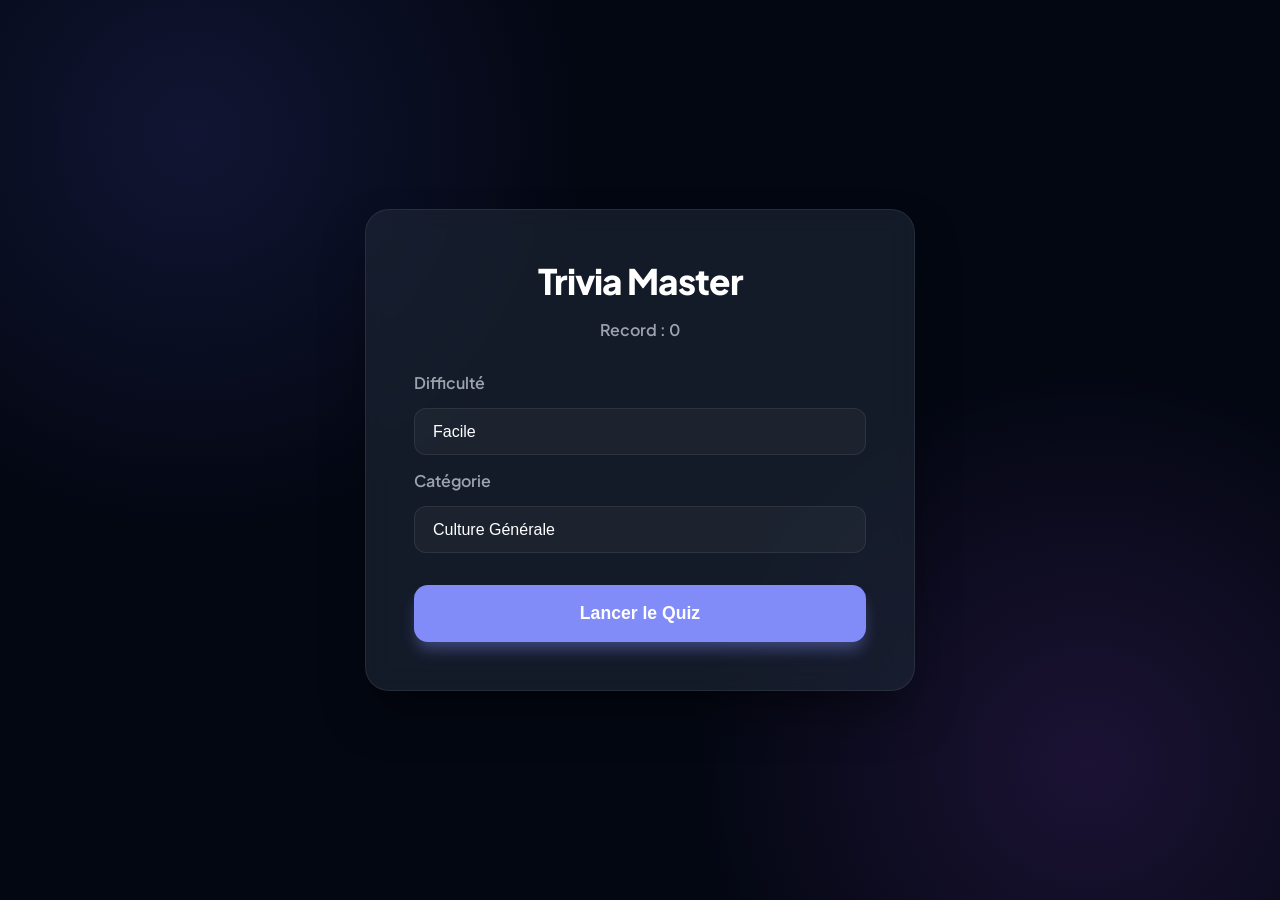
==== Web/projet/index.html @ 121424fe "Début Projet WEB" ====
<!DOCTYPE html>
<html lang="fr">
<head>
    <meta charset="UTF-8">
    <meta name="viewport" content="width=device-width, initial-scale=1.0">
    <title>Ultimate Trivia Quiz</title>
    <link rel="stylesheet" href="style.css">
</head>
<body>
    <div class="container">
        <div id="start-screen">
            <h1>Trivia Master</h1>
            <p id="best-score-display">Record : 0</p>
            
            <div class="setup-group">
                <label>Difficulté</label>
                <select id="difficulty">
                    <option value="easy">Facile</option>
                    <option value="medium">Moyen</option>
                    <option value="hard">Difficile</option>
                </select>

                <label>Catégorie</label>
                <select id="category">
                    <option value="9">Culture Générale</option>
                    <option value="18">Informatique</option>
                    <option value="23">Histoire</option>
                    <option value="22">Géographie</option>
                </select>
            </div>

            <button id="start-btn">Lancer le Quiz</button>
        </div>

        <div id="quiz-screen" class="hidden">
            <div class="progress-bar-container">
                <div id="progress-fill"></div>
            </div>
            <div class="header">
                <span id="progress-text">Question 1/10</span>
                <span id="timer">⏳ 15s</span>
            </div>
            <h2 id="question-text">Chargement...</h2>
            <div class="lifelines">
                <button id="joker-5050" class="joker-btn">🌓 50/50</button>
                <button id="joker-freeze" class="joker-btn">❄️ Freeze</button>
            </div>
            <div id="options-container" class="options"></div>
        </div>

        <div id="result-screen" class="hidden">
            <h2>Terminé !</h2>
            <div class="score-circle">
                <span id="final-score">0 / 0</span>
            </div>
            <p id="record-msg" class="hidden">🏆 Nouveau Record !</p>
            <button id="restart-btn">Rejouer</button>
        </div>
    </div>
    <script src="script.js"></script>
</body>
</html>
---- Web/projet/style.css ----
/* Intégration d'une police moderne */
@import url('https://fonts.googleapis.com/css2?family=Plus+Jakarta+Sans:wght@400;600;800&display=swap');

:root {
  --primary: #818cf8; /* Indigo */
  --primary-glow: rgba(129, 140, 248, 0.4);
  --success: #22c55e;
  --error: #ef4444;
  --bg: #030712; /* Très sombre */
  --card-bg: rgba(31, 41, 55, 0.6); /* Verre dépoli */
  --text: #f3f4f6;
  --border: rgba(255, 255, 255, 0.08);
}

* { box-sizing: border-box; }

body {
  background: var(--bg);
  /* Dégradés d'ambiance en arrière-plan */
  background-image: 
    radial-gradient(circle at 15% 15%, rgba(99, 102, 241, 0.15) 0%, transparent 30%),
    radial-gradient(circle at 85% 85%, rgba(168, 85, 247, 0.15) 0%, transparent 30%);
  color: var(--text);
  font-family: 'Plus Jakarta Sans', sans-serif;
  display: flex;
  justify-content: center;
  align-items: center;
  min-height: 100vh;
  margin: 0;
}

.container {
  width: 90%;
  max-width: 550px;
  background: var(--card-bg);
  backdrop-filter: blur(12px); /* Effet verre dépoli */
  border: 1px solid var(--border);
  padding: 3rem;
  border-radius: 24px;
  box-shadow: 0 25px 50px -12px rgba(0, 0, 0, 0.5);
  text-align: center;
}

/* ⚠️ LA RÈGLE D'OR : Gérer les écrans cachés */
.hidden { display: none !important; }

/* Typographie */
h1 { font-weight: 800; font-size: 2.2rem; letter-spacing: -1px; margin: 0 0 0.5rem 0; color: white; }
h2 { font-weight: 600; font-size: 1.4rem; margin-top: 0; }
#best-score-display { color: #9ca3af; margin-bottom: 2rem; font-weight: 600; }

/* Styles pour les sélecteurs de configuration */
.setup-group { display: flex; flex-direction: column; gap: 15px; margin: 2rem 0; text-align: left; }
.setup-group label { font-weight: 600; color: #9ca3af; }

select {
  padding: 14px 18px;
  border-radius: 12px;
  background: rgba(255, 255, 255, 0.04);
  color: white;
  border: 1px solid var(--border);
  font-size: 1rem;
  appearance: none; /* Enlève la flèche par défaut */
  background-image: url("data:image/svg+xml,%3Csvg xmlns='http://www.w3.org/2000/svg' fill='none' viewBox='0 0 24 24' stroke='%239ca3af'%3%3Cpath stroke-linecap='round' stroke-linejoin='round' stroke-width='2' d='M19 9l-7 7-7-7'/%3E%3C/svg%3E");
  background-repeat: no-repeat;
  background-position: right 15px center;
  background-size: 18px;
  transition: border-color 0.2s;
}
select:focus { border-color: var(--primary); outline: none; }

/* Styles pour les boutons principaux (Lancer/Rejouer) */
button#start-btn, button#restart-btn {
  width: 100%;
  background: var(--primary);
  color: white;
  padding: 18px;
  border-radius: 14px;
  border: none;
  font-size: 1.1rem;
  font-weight: 700;
  cursor: pointer;
  transition: all 0.3s;
  box-shadow: 0 10px 15px -3px var(--primary-glow);
}
button#start-btn:hover, button#restart-btn:hover { transform: translateY(-2px); box-shadow: 0 15px 20px -3px var(--primary-glow); }

/* Barre de progression Néon */
.progress-bar-container { width: 100%; height: 5px; background: rgba(255, 255, 255, 0.1); border-radius: 10px; margin-bottom: 2rem; overflow: hidden; }
#progress-fill { height: 100%; width: 0%; background: linear-gradient(90deg, var(--primary), #a855f7); box-shadow: 0 0 15px var(--primary); transition: width 0.6s ease; }

/* Styles pour les options de réponse */
.options { display: grid; gap: 12px; margin-top: 2rem; }
.options button {
  background: rgba(255, 255, 255, 0.03);
  color: #d1d5db;
  border: 1px solid var(--border);
  padding: 18px 24px;
  border-radius: 16px;
  cursor: pointer;
  font-size: 1rem;
  font-weight: 600;
  transition: all 0.2s cubic-bezier(0.4, 0, 0.2, 1);
  text-align: left;
}
.options button:not(:disabled):hover {
  background: rgba(255, 255, 255, 0.08);
  border-color: var(--primary);
  transform: translateX(5px);
  box-shadow: 0 0 20px var(--primary-glow);
  color: white;
}

/* Feedback de réponse correcte/fausse */
.correct { background: var(--success) !important; border-color: #34d399 !important; color: white !important; }
.wrong { background: var(--error) !important; border-color: #f87171 !important; color: white !important; }

/* Style pour le score final */
.score-circle {
  width: 110px; height: 110px;
  border: 4px solid var(--primary);
  border-radius: 50%;
  display: flex; align-items: center; justify-content: center;
  margin: 1.5rem auto;
  font-size: 2rem; font-weight: 800;
  background: rgba(129, 140, 248, 0.1);
}
#record-msg { color: #fbbf24; font-weight: 700; margin-bottom: 2rem; animation: pulse 1.5s infinite; }

@keyframes pulse { 0% { opacity: 1; } 50% { opacity: 0.5; } 100% { opacity: 1; } }


.lifelines {
    display: flex;
    gap: 15px;
    justify-content: center;
    margin-bottom: 20px;
}

.joker-btn {
    background: rgba(255, 255, 255, 0.05) !important;
    border: 1px solid var(--border) !important;
    padding: 10px 20px !important;
    width: auto !important;
    font-size: 0.9rem !important;
    border-radius: 12px !important;
}

.joker-btn:hover:not(:disabled) {
    background: var(--accent) !important;
    color: white !important;
}

.joker-btn:disabled {
    opacity: 0.2;
    cursor: not-allowed;
    filter: grayscale(1);
}

/* Animation pour le timer critique */
@keyframes shake {
    0% { transform: translate(0); }
    25% { transform: translate(2px, -2px); }
    50% { transform: translate(-2px, 2px); }
    100% { transform: translate(0); }
}

.timer-critical {
    color: var(--error) !important;
    animation: shake 0.1s infinite;
    text-shadow: 0 0 10px var(--error);
}
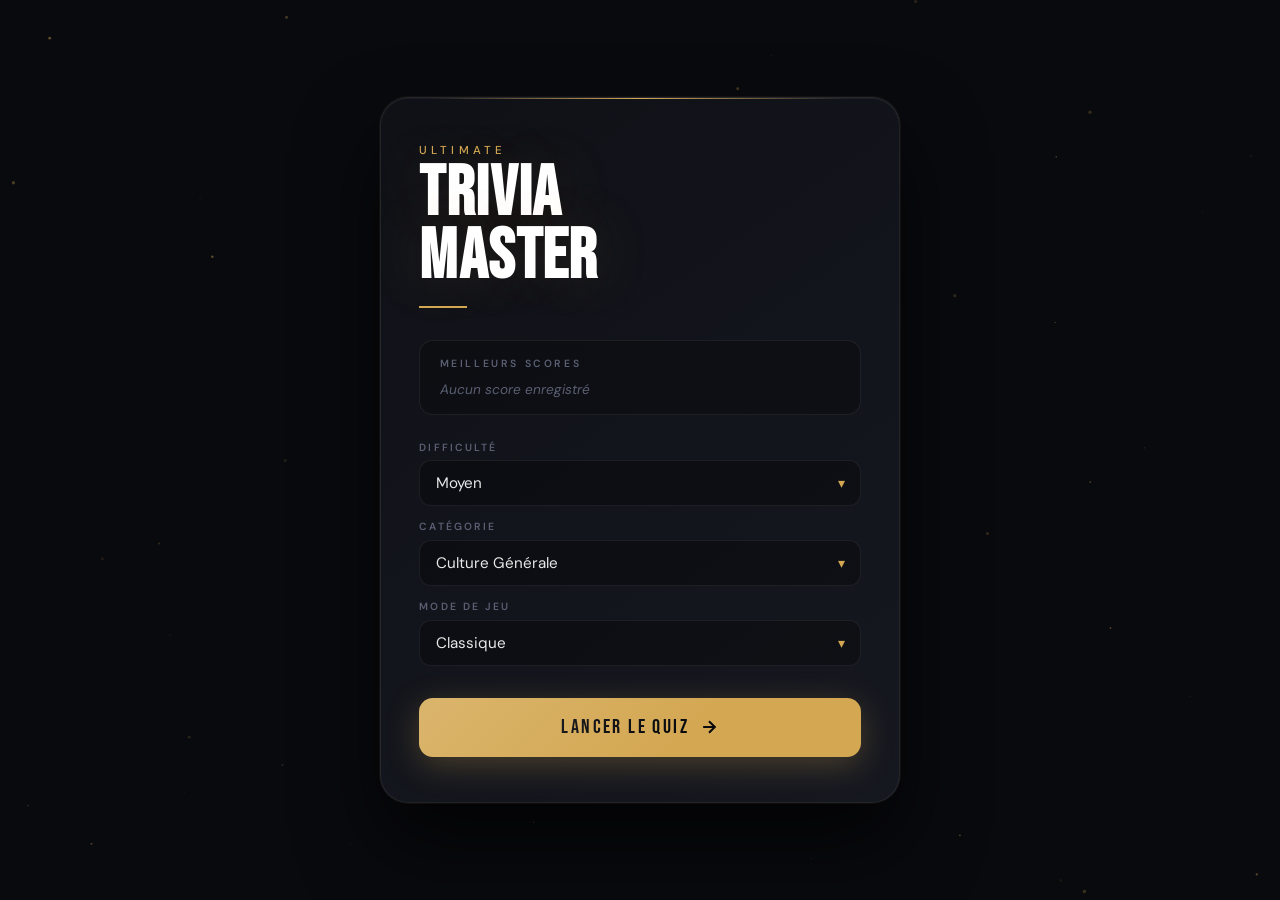
==== commit 813bafc6: "Amélioration projet" ====
--- a/Web/projet/index.html
+++ b/Web/projet/index.html
@@ -3,60 +3,176 @@
 <head>
     <meta charset="UTF-8">
     <meta name="viewport" content="width=device-width, initial-scale=1.0">
-    <title>Ultimate Trivia Quiz</title>
+    <title>TRIVIA MASTER</title>
+    <link rel="preconnect" href="https://fonts.googleapis.com">
+    <link href="https://fonts.googleapis.com/css2?family=Bebas+Neue&family=DM+Sans:wght@300;400;500;600&display=swap" rel="stylesheet">
     <link rel="stylesheet" href="style.css">
 </head>
 <body>
-    <div class="container">
-        <div id="start-screen">
-            <h1>Trivia Master</h1>
-            <p id="best-score-display">Record : 0</p>
-            
-            <div class="setup-group">
-                <label>Difficulté</label>
-                <select id="difficulty">
-                    <option value="easy">Facile</option>
-                    <option value="medium">Moyen</option>
-                    <option value="hard">Difficile</option>
-                </select>
 
-                <label>Catégorie</label>
-                <select id="category">
-                    <option value="9">Culture Générale</option>
-                    <option value="18">Informatique</option>
-                    <option value="23">Histoire</option>
-                    <option value="22">Géographie</option>
-                </select>
-            </div>
+<canvas id="bg-canvas"></canvas>
 
-            <button id="start-btn">Lancer le Quiz</button>
+<!-- START SCREEN -->
+<div id="start-screen" class="screen active">
+    <div class="start-inner">
+        <div class="logo-block">
+            <span class="logo-eyebrow">ULTIMATE</span>
+            <h1 class="logo-title">TRIVIA<br>MASTER</h1>
+            <div class="logo-line"></div>
         </div>
 
-        <div id="quiz-screen" class="hidden">
-            <div class="progress-bar-container">
-                <div id="progress-fill"></div>
+        <div class="best-scores-block">
+            <p class="block-label">MEILLEURS SCORES</p>
+            <div id="leaderboard-list">
+                <span class="no-scores">Aucun score enregistré</span>
             </div>
-            <div class="header">
-                <span id="progress-text">Question 1/10</span>
-                <span id="timer">⏳ 15s</span>
-            </div>
-            <h2 id="question-text">Chargement...</h2>
-            <div class="lifelines">
-                <button id="joker-5050" class="joker-btn">🌓 50/50</button>
-                <button id="joker-freeze" class="joker-btn">❄️ Freeze</button>
-            </div>
-            <div id="options-container" class="options"></div>
         </div>
 
-        <div id="result-screen" class="hidden">
-            <h2>Terminé !</h2>
-            <div class="score-circle">
-                <span id="final-score">0 / 0</span>
+        <div class="setup-grid">
+            <div class="setup-field">
+                <label>DIFFICULTÉ</label>
+                <div class="select-wrap">
+                    <select id="difficulty">
+                        <option value="easy">Facile</option>
+                        <option value="medium" selected>Moyen</option>
+                        <option value="hard">Difficile</option>
+                    </select>
+                </div>
             </div>
-            <p id="record-msg" class="hidden">🏆 Nouveau Record !</p>
-            <button id="restart-btn">Rejouer</button>
+            <div class="setup-field">
+                <label>CATÉGORIE</label>
+                <div class="select-wrap">
+                    <select id="category">
+                        <option value="9">Culture Générale</option>
+                        <option value="18">Informatique</option>
+                        <option value="23">Histoire</option>
+                        <option value="22">Géographie</option>
+                        <option value="21">Sport</option>
+                        <option value="11">Cinéma</option>
+                        <option value="12">Musique</option>
+                        <option value="17">Sciences</option>
+                    </select>
+                </div>
+            </div>
+            <div class="setup-field">
+                <label>MODE DE JEU</label>
+                <div class="select-wrap">
+                    <select id="game-mode">
+                        <option value="classic">Classique</option>
+                        <option value="survival">Survie (3 vies)</option>
+                    </select>
+                </div>
+            </div>
         </div>
+
+        <button id="start-btn" class="cta-btn">
+            <span>LANCER LE QUIZ</span>
+            <svg width="20" height="20" viewBox="0 0 24 24" fill="none" stroke="currentColor" stroke-width="2.5"><path d="M5 12h14M12 5l7 7-7 7"/></svg>
+        </button>
     </div>
-    <script src="script.js"></script>
+</div>
+
+<!-- QUIZ SCREEN -->
+<div id="quiz-screen" class="screen">
+    <div class="quiz-inner">
+
+        <div class="quiz-topbar">
+            <div class="progress-info">
+                <span id="progress-text">1 / 10</span>
+                <div class="progress-track">
+                    <div id="progress-fill"></div>
+                </div>
+            </div>
+            <div class="streak-display" id="streak-display">
+                <span id="streak-icon">🔥</span>
+                <span id="streak-count">0</span>
+            </div>
+            <div class="score-display">
+                <span class="score-label">SCORE</span>
+                <span id="live-score">0</span>
+            </div>
+        </div>
+
+        <div class="lives-bar" id="lives-bar"></div>
+
+        <div class="timer-block">
+            <svg class="timer-ring" viewBox="0 0 60 60">
+                <circle class="ring-bg" cx="30" cy="30" r="26"/>
+                <circle class="ring-fg" id="timer-ring-fg" cx="30" cy="30" r="26"/>
+            </svg>
+            <span id="timer-num">15</span>
+        </div>
+
+        <div class="multiplier-badge" id="multiplier-badge">×1</div>
+
+        <div class="question-card" id="question-card">
+            <p class="question-category" id="question-category">Chargement...</p>
+            <h2 id="question-text">Chargement de la question...</h2>
+        </div>
+
+        <div class="lifelines">
+            <button id="joker-5050" class="lifeline-btn" title="50/50">
+                <span class="ll-icon">½</span>
+                <span class="ll-label">50/50</span>
+            </button>
+            <button id="joker-freeze" class="lifeline-btn" title="Geler le timer">
+                <span class="ll-icon">❄</span>
+                <span class="ll-label">Freeze</span>
+            </button>
+        </div>
+
+        <div id="options-container" class="options-grid"></div>
+    </div>
+</div>
+
+<!-- RESULT SCREEN -->
+<div id="result-screen" class="screen">
+    <div class="result-inner">
+        <div class="result-header">
+            <p id="result-title-label">RÉSULTAT</p>
+            <h2 id="result-emoji">🏆</h2>
+        </div>
+
+        <div class="score-ring-wrap">
+            <svg viewBox="0 0 120 120" class="score-donut">
+                <circle class="donut-bg" cx="60" cy="60" r="50"/>
+                <circle class="donut-fg" id="donut-fg" cx="60" cy="60" r="50"/>
+            </svg>
+            <div class="score-ring-text">
+                <span id="final-score-num">0</span>
+                <span class="score-ring-denom" id="final-score-denom">/ 10</span>
+            </div>
+        </div>
+
+        <div class="result-stats">
+            <div class="stat-pill">
+                <span class="stat-label">MEILLEUR STREAK</span>
+                <span class="stat-val" id="stat-streak">0</span>
+            </div>
+            <div class="stat-pill">
+                <span class="stat-label">SCORE FINAL</span>
+                <span class="stat-val" id="stat-points">0 pts</span>
+            </div>
+            <div class="stat-pill">
+                <span class="stat-label">TEMPS MOY.</span>
+                <span class="stat-val" id="stat-time">0s</span>
+            </div>
+        </div>
+
+        <p id="record-msg" class="record-msg hidden">🏆 Nouveau Record !</p>
+
+        <div class="result-name-block">
+            <input type="text" id="player-name" placeholder="Ton pseudo" maxlength="12">
+            <button id="save-score-btn" class="cta-btn secondary">SAUVEGARDER</button>
+        </div>
+
+        <button id="restart-btn" class="cta-btn">REJOUER</button>
+    </div>
+</div>
+
+<!-- PARTICLES CANVAS -->
+<canvas id="particle-canvas"></canvas>
+
+<script src="script.js"></script>
 </body>
-</html>
+</html>
--- a/Web/projet/style.css
+++ b/Web/projet/style.css
@@ -1,172 +1,781 @@
-/* Intégration d'une police moderne */
-@import url('https://fonts.googleapis.com/css2?family=Plus+Jakarta+Sans:wght@400;600;800&display=swap');
-
+@import url('https://fonts.googleapis.com/css2?family=Bebas+Neue&family=DM+Sans:ital,wght@0,300;0,400;0,500;0,600;1,300&display=swap');
+
+/* ── TOKENS ─────────────────────────────────────────────────── */
 :root {
-  --primary: #818cf8; /* Indigo */
-  --primary-glow: rgba(129, 140, 248, 0.4);
-  --success: #22c55e;
-  --error: #ef4444;
-  --bg: #030712; /* Très sombre */
-  --card-bg: rgba(31, 41, 55, 0.6); /* Verre dépoli */
-  --text: #f3f4f6;
-  --border: rgba(255, 255, 255, 0.08);
-}
-
-* { box-sizing: border-box; }
+  --gold:      #d4a853;
+  --gold-dim:  #8a6930;
+  --gold-glow: rgba(212, 168, 83, 0.28);
+  --bg:        #090a0e;
+  --surface:   #0f1117;
+  --surface2:  #161820;
+  --border:    rgba(255,255,255,0.07);
+  --border-hi: rgba(212,168,83,0.35);
+  --text:      #e8e8e8;
+  --muted:     #5a5f72;
+  --success:   #3dd68c;
+  --error:     #f1504a;
+  --radius:    18px;
+  --transition: 0.28s cubic-bezier(0.4,0,0.2,1);
+}
+
+/* ── RESET ───────────────────────────────────────────────────── */
+*, *::before, *::after { box-sizing: border-box; margin: 0; padding: 0; }
+html, body { height: 100%; }
 
 body {
   background: var(--bg);
-  /* Dégradés d'ambiance en arrière-plan */
-  background-image: 
-    radial-gradient(circle at 15% 15%, rgba(99, 102, 241, 0.15) 0%, transparent 30%),
-    radial-gradient(circle at 85% 85%, rgba(168, 85, 247, 0.15) 0%, transparent 30%);
   color: var(--text);
-  font-family: 'Plus Jakarta Sans', sans-serif;
-  display: flex;
+  font-family: 'DM Sans', sans-serif;
+  display: flex;
+  align-items: center;
   justify-content: center;
-  align-items: center;
   min-height: 100vh;
-  margin: 0;
-}
-
-.container {
-  width: 90%;
-  max-width: 550px;
-  background: var(--card-bg);
-  backdrop-filter: blur(12px); /* Effet verre dépoli */
-  border: 1px solid var(--border);
-  padding: 3rem;
-  border-radius: 24px;
-  box-shadow: 0 25px 50px -12px rgba(0, 0, 0, 0.5);
+  overflow: hidden;
+}
+
+/* ── BACKGROUND CANVAS ───────────────────────────────────────── */
+#bg-canvas {
+  position: fixed;
+  inset: 0;
+  width: 100%;
+  height: 100%;
+  z-index: 0;
+  pointer-events: none;
+}
+
+/* ── PARTICLE CANVAS ─────────────────────────────────────────── */
+#particle-canvas {
+  position: fixed;
+  inset: 0;
+  width: 100%;
+  height: 100%;
+  z-index: 100;
+  pointer-events: none;
+}
+
+/* ── SCREENS ─────────────────────────────────────────────────── */
+.screen {
+  position: fixed;
+  inset: 0;
+  display: flex;
+  align-items: center;
+  justify-content: center;
+  z-index: 10;
+  opacity: 0;
+  transform: translateY(24px) scale(0.98);
+  pointer-events: none;
+  transition: opacity 0.45s cubic-bezier(0.4,0,0.2,1),
+              transform 0.45s cubic-bezier(0.4,0,0.2,1);
+}
+
+.screen.active {
+  opacity: 1;
+  transform: translateY(0) scale(1);
+  pointer-events: all;
+}
+
+.screen.exit {
+  opacity: 0;
+  transform: translateY(-24px) scale(0.98);
+}
+
+/* ── CARD SHELL ──────────────────────────────────────────────── */
+.start-inner,
+.quiz-inner,
+.result-inner {
+  width: min(520px, 96vw);
+  background: linear-gradient(145deg, var(--surface), var(--surface2));
+  border: 1px solid var(--border);
+  border-radius: 28px;
+  padding: 2.8rem 2.4rem;
+  box-shadow:
+    0 0 0 1px rgba(212,168,83,0.06),
+    0 40px 80px rgba(0,0,0,0.7),
+    inset 0 1px 0 rgba(255,255,255,0.05);
+  position: relative;
+  overflow: hidden;
+}
+
+/* golden top edge */
+.start-inner::before,
+.quiz-inner::before,
+.result-inner::before {
+  content: '';
+  position: absolute;
+  top: 0; left: 10%; right: 10%;
+  height: 1px;
+  background: linear-gradient(90deg, transparent, var(--gold), transparent);
+}
+
+/* ── START: LOGO ─────────────────────────────────────────────── */
+.logo-block {
+  margin-bottom: 2rem;
+}
+
+.logo-eyebrow {
+  font-family: 'DM Sans', sans-serif;
+  font-weight: 500;
+  font-size: 0.72rem;
+  letter-spacing: 0.35em;
+  color: var(--gold);
+  display: block;
+  margin-bottom: 0.3rem;
+}
+
+.logo-title {
+  font-family: 'Bebas Neue', sans-serif;
+  font-size: clamp(3.2rem, 10vw, 4.4rem);
+  line-height: 0.9;
+  letter-spacing: 0.02em;
+  color: #fff;
+  text-shadow: 0 0 60px rgba(212,168,83,0.15);
+}
+
+.logo-line {
+  width: 48px;
+  height: 2px;
+  background: var(--gold);
+  margin-top: 1rem;
+}
+
+/* ── START: LEADERBOARD ──────────────────────────────────────── */
+.best-scores-block {
+  background: rgba(0,0,0,0.25);
+  border: 1px solid var(--border);
+  border-radius: 14px;
+  padding: 1rem 1.2rem;
+  margin-bottom: 1.6rem;
+}
+
+.block-label {
+  font-size: 0.65rem;
+  letter-spacing: 0.25em;
+  color: var(--muted);
+  margin-bottom: 0.7rem;
+  font-weight: 600;
+}
+
+#leaderboard-list {
+  display: flex;
+  flex-direction: column;
+  gap: 0.3rem;
+}
+
+.no-scores {
+  font-size: 0.85rem;
+  color: var(--muted);
+  font-style: italic;
+}
+
+.lb-row {
+  display: flex;
+  align-items: center;
+  gap: 0.6rem;
+  font-size: 0.88rem;
+}
+
+.lb-rank {
+  font-family: 'Bebas Neue', sans-serif;
+  font-size: 1rem;
+  color: var(--gold);
+  width: 1.4rem;
   text-align: center;
 }
 
-/* ⚠️ LA RÈGLE D'OR : Gérer les écrans cachés */
+.lb-name { flex: 1; font-weight: 500; }
+.lb-pts  { font-weight: 600; color: var(--gold); font-size: 0.92rem; }
+.lb-tag  { color: var(--muted); font-size: 0.78rem; }
+
+/* ── START: SETUP ────────────────────────────────────────────── */
+.setup-grid {
+  display: flex;
+  flex-direction: column;
+  gap: 0.9rem;
+  margin-bottom: 2rem;
+}
+
+.setup-field label {
+  display: block;
+  font-size: 0.65rem;
+  letter-spacing: 0.2em;
+  color: var(--muted);
+  font-weight: 600;
+  margin-bottom: 0.4rem;
+}
+
+.select-wrap {
+  position: relative;
+}
+
+.select-wrap::after {
+  content: '▾';
+  position: absolute;
+  right: 1rem;
+  top: 50%;
+  transform: translateY(-50%);
+  color: var(--gold);
+  pointer-events: none;
+  font-size: 0.9rem;
+}
+
+select {
+  width: 100%;
+  appearance: none;
+  background: rgba(0,0,0,0.3);
+  border: 1px solid var(--border);
+  border-radius: 12px;
+  color: var(--text);
+  font-family: 'DM Sans', sans-serif;
+  font-size: 0.95rem;
+  padding: 0.75rem 1rem;
+  cursor: pointer;
+  transition: border-color var(--transition);
+}
+
+select:focus {
+  outline: none;
+  border-color: var(--gold-dim);
+}
+
+select option { background: #161820; }
+
+/* ── CTA BUTTON ──────────────────────────────────────────────── */
+.cta-btn {
+  width: 100%;
+  display: flex;
+  align-items: center;
+  justify-content: center;
+  gap: 0.6rem;
+  background: var(--gold);
+  color: #090a0e;
+  border: none;
+  border-radius: 14px;
+  font-family: 'Bebas Neue', sans-serif;
+  font-size: 1.25rem;
+  letter-spacing: 0.12em;
+  padding: 1.1rem;
+  cursor: pointer;
+  position: relative;
+  overflow: hidden;
+  transition: transform var(--transition), box-shadow var(--transition);
+  box-shadow: 0 8px 32px var(--gold-glow);
+}
+
+.cta-btn::before {
+  content: '';
+  position: absolute;
+  inset: 0;
+  background: linear-gradient(135deg, rgba(255,255,255,0.15) 0%, transparent 60%);
+}
+
+.cta-btn:hover {
+  transform: translateY(-2px);
+  box-shadow: 0 14px 40px var(--gold-glow);
+}
+
+.cta-btn:active { transform: translateY(0); }
+
+.cta-btn.secondary {
+  background: transparent;
+  border: 1px solid var(--border-hi);
+  color: var(--gold);
+  box-shadow: none;
+  font-size: 1rem;
+  padding: 0.9rem;
+  width: auto;
+  flex: 1;
+}
+
+.cta-btn.secondary:hover {
+  background: rgba(212,168,83,0.08);
+  box-shadow: none;
+}
+
+/* ── QUIZ: TOPBAR ────────────────────────────────────────────── */
+.quiz-inner { padding-top: 2rem; }
+
+.quiz-topbar {
+  display: flex;
+  align-items: center;
+  gap: 1rem;
+  margin-bottom: 1rem;
+}
+
+.progress-info {
+  flex: 1;
+}
+
+#progress-text {
+  font-size: 0.7rem;
+  letter-spacing: 0.15em;
+  color: var(--muted);
+  font-weight: 600;
+  display: block;
+  margin-bottom: 0.4rem;
+}
+
+.progress-track {
+  height: 3px;
+  background: rgba(255,255,255,0.06);
+  border-radius: 99px;
+  overflow: hidden;
+}
+
+#progress-fill {
+  height: 100%;
+  width: 0%;
+  background: linear-gradient(90deg, var(--gold-dim), var(--gold));
+  border-radius: 99px;
+  box-shadow: 0 0 10px var(--gold-glow);
+  transition: width 0.5s cubic-bezier(0.4,0,0.2,1);
+}
+
+/* ── STREAK ──────────────────────────────────────────────────── */
+.streak-display {
+  display: flex;
+  align-items: center;
+  gap: 0.3rem;
+  background: rgba(0,0,0,0.3);
+  border: 1px solid var(--border);
+  border-radius: 99px;
+  padding: 0.35rem 0.75rem;
+  font-size: 0.85rem;
+  font-weight: 600;
+  transition: border-color 0.3s, box-shadow 0.3s;
+}
+
+.streak-display.active {
+  border-color: rgba(251,146,60,0.4);
+  box-shadow: 0 0 14px rgba(251,146,60,0.2);
+}
+
+#streak-icon { font-size: 1rem; }
+
+/* ── SCORE LIVE ──────────────────────────────────────────────── */
+.score-display {
+  display: flex;
+  flex-direction: column;
+  align-items: flex-end;
+}
+
+.score-label {
+  font-size: 0.6rem;
+  letter-spacing: 0.2em;
+  color: var(--muted);
+  font-weight: 600;
+}
+
+#live-score {
+  font-family: 'Bebas Neue', sans-serif;
+  font-size: 1.6rem;
+  color: var(--gold);
+  line-height: 1;
+  transition: transform 0.2s cubic-bezier(0.4,0,0.2,1);
+}
+
+#live-score.pop {
+  transform: scale(1.35);
+}
+
+/* ── LIVES ───────────────────────────────────────────────────── */
+.lives-bar {
+  display: flex;
+  gap: 0.4rem;
+  margin-bottom: 0.8rem;
+  min-height: 14px;
+  justify-content: center;
+}
+
+.life-pip {
+  width: 10px; height: 10px;
+  border-radius: 50%;
+  background: var(--error);
+  box-shadow: 0 0 6px rgba(241,80,74,0.5);
+  transition: all 0.3s;
+}
+
+.life-pip.lost {
+  background: rgba(255,255,255,0.08);
+  box-shadow: none;
+}
+
+/* ── TIMER RING ──────────────────────────────────────────────── */
+.timer-block {
+  position: relative;
+  width: 62px;
+  height: 62px;
+  margin: 0 auto 1rem;
+}
+
+.timer-ring {
+  width: 100%;
+  height: 100%;
+  transform: rotate(-90deg);
+}
+
+.ring-bg {
+  fill: none;
+  stroke: rgba(255,255,255,0.06);
+  stroke-width: 4;
+}
+
+.ring-fg {
+  fill: none;
+  stroke: var(--gold);
+  stroke-width: 4;
+  stroke-linecap: round;
+  stroke-dasharray: 163.4;
+  stroke-dashoffset: 0;
+  transition: stroke-dashoffset 1s linear, stroke 0.5s;
+  filter: drop-shadow(0 0 6px rgba(212,168,83,0.5));
+}
+
+.ring-fg.critical {
+  stroke: var(--error);
+  filter: drop-shadow(0 0 6px rgba(241,80,74,0.6));
+  animation: pulse-ring 0.5s infinite alternate;
+}
+
+@keyframes pulse-ring {
+  from { filter: drop-shadow(0 0 4px rgba(241,80,74,0.4)); }
+  to   { filter: drop-shadow(0 0 12px rgba(241,80,74,0.9)); }
+}
+
+#timer-num {
+  position: absolute;
+  inset: 0;
+  display: flex;
+  align-items: center;
+  justify-content: center;
+  font-family: 'Bebas Neue', sans-serif;
+  font-size: 1.3rem;
+  letter-spacing: 0.05em;
+  color: var(--text);
+  transition: color 0.3s;
+}
+
+#timer-num.critical { color: var(--error); }
+
+/* ── MULTIPLIER ──────────────────────────────────────────────── */
+.multiplier-badge {
+  position: absolute;
+  top: 1.2rem;
+  right: 1.4rem;
+  font-family: 'Bebas Neue', sans-serif;
+  font-size: 1rem;
+  color: var(--gold);
+  background: rgba(212,168,83,0.12);
+  border: 1px solid var(--border-hi);
+  border-radius: 8px;
+  padding: 0.2rem 0.5rem;
+  opacity: 0;
+  transition: opacity 0.3s, transform 0.3s;
+  transform: translateY(-4px);
+}
+
+.multiplier-badge.visible {
+  opacity: 1;
+  transform: translateY(0);
+}
+
+/* ── QUESTION CARD ───────────────────────────────────────────── */
+.question-card {
+  background: rgba(0,0,0,0.2);
+  border: 1px solid var(--border);
+  border-radius: var(--radius);
+  padding: 1.4rem 1.4rem 1.2rem;
+  margin-bottom: 1.2rem;
+  min-height: 90px;
+  transition: transform 0.35s cubic-bezier(0.4,0,0.2,1), opacity 0.35s;
+}
+
+.question-card.slide-out {
+  transform: translateX(-30px);
+  opacity: 0;
+}
+
+.question-card.slide-in {
+  animation: slideInRight 0.35s cubic-bezier(0.4,0,0.2,1) forwards;
+}
+
+@keyframes slideInRight {
+  from { transform: translateX(30px); opacity: 0; }
+  to   { transform: translateX(0);    opacity: 1; }
+}
+
+.question-category {
+  font-size: 0.65rem;
+  letter-spacing: 0.2em;
+  color: var(--gold);
+  font-weight: 600;
+  margin-bottom: 0.6rem;
+}
+
+#question-text {
+  font-size: clamp(1rem, 3.5vw, 1.18rem);
+  font-weight: 400;
+  line-height: 1.55;
+  color: var(--text);
+}
+
+/* ── LIFELINES ───────────────────────────────────────────────── */
+.lifelines {
+  display: flex;
+  gap: 0.7rem;
+  margin-bottom: 1rem;
+}
+
+.lifeline-btn {
+  flex: 1;
+  display: flex;
+  align-items: center;
+  justify-content: center;
+  gap: 0.4rem;
+  background: rgba(0,0,0,0.25);
+  border: 1px solid var(--border);
+  border-radius: 12px;
+  color: var(--text);
+  font-family: 'DM Sans', sans-serif;
+  font-size: 0.82rem;
+  font-weight: 500;
+  padding: 0.65rem;
+  cursor: pointer;
+  transition: all var(--transition);
+}
+
+.lifeline-btn:hover:not(:disabled) {
+  border-color: var(--border-hi);
+  background: rgba(212,168,83,0.08);
+  color: var(--gold);
+  transform: translateY(-1px);
+}
+
+.lifeline-btn:disabled {
+  opacity: 0.22;
+  cursor: not-allowed;
+  filter: grayscale(1);
+}
+
+.ll-icon { font-size: 1rem; }
+.ll-label { font-size: 0.78rem; letter-spacing: 0.04em; }
+
+/* ── OPTIONS GRID ────────────────────────────────────────────── */
+.options-grid {
+  display: grid;
+  grid-template-columns: 1fr 1fr;
+  gap: 0.7rem;
+}
+
+.option-btn {
+  background: rgba(255,255,255,0.027);
+  border: 1px solid var(--border);
+  border-radius: 14px;
+  color: #c9ccd5;
+  font-family: 'DM Sans', sans-serif;
+  font-size: 0.9rem;
+  font-weight: 400;
+  padding: 1rem 0.9rem;
+  cursor: pointer;
+  text-align: left;
+  line-height: 1.4;
+  transition: all var(--transition);
+  position: relative;
+  overflow: hidden;
+}
+
+.option-btn::before {
+  content: '';
+  position: absolute;
+  inset: 0;
+  background: linear-gradient(135deg, rgba(255,255,255,0.05) 0%, transparent 70%);
+  opacity: 0;
+  transition: opacity 0.2s;
+}
+
+.option-btn:hover:not(:disabled) {
+  border-color: var(--border-hi);
+  background: rgba(212,168,83,0.06);
+  color: #fff;
+  transform: translateY(-2px);
+  box-shadow: 0 8px 24px rgba(0,0,0,0.3), 0 0 0 1px rgba(212,168,83,0.15);
+}
+
+.option-btn:hover:not(:disabled)::before { opacity: 1; }
+
+.option-btn.correct {
+  background: rgba(61,214,140,0.15) !important;
+  border-color: var(--success) !important;
+  color: var(--success) !important;
+  box-shadow: 0 0 20px rgba(61,214,140,0.2) !important;
+  animation: correctPop 0.35s ease;
+}
+
+.option-btn.wrong {
+  background: rgba(241,80,74,0.12) !important;
+  border-color: var(--error) !important;
+  color: var(--error) !important;
+  animation: shake 0.35s ease;
+}
+
+@keyframes correctPop {
+  0%  { transform: scale(1); }
+  50% { transform: scale(1.04); }
+  100%{ transform: scale(1); }
+}
+
+@keyframes shake {
+  0%  { transform: translateX(0); }
+  20% { transform: translateX(-5px); }
+  40% { transform: translateX(5px); }
+  60% { transform: translateX(-4px); }
+  80% { transform: translateX(4px); }
+  100%{ transform: translateX(0); }
+}
+
+/* ── RESULT ──────────────────────────────────────────────────── */
+.result-inner { text-align: center; }
+
+.result-header {
+  margin-bottom: 1.2rem;
+}
+
+#result-title-label {
+  font-size: 0.65rem;
+  letter-spacing: 0.3em;
+  color: var(--muted);
+  font-weight: 600;
+  margin-bottom: 0.3rem;
+}
+
+#result-emoji { font-size: 2.4rem; }
+
+.score-donut {
+  width: 130px;
+  transform: rotate(-90deg);
+}
+
+.donut-bg {
+  fill: none;
+  stroke: rgba(255,255,255,0.06);
+  stroke-width: 8;
+}
+
+.donut-fg {
+  fill: none;
+  stroke: var(--gold);
+  stroke-width: 8;
+  stroke-linecap: round;
+  stroke-dasharray: 314;
+  stroke-dashoffset: 314;
+  filter: drop-shadow(0 0 8px var(--gold-glow));
+  transition: stroke-dashoffset 1.2s cubic-bezier(0.4,0,0.2,1);
+}
+
+.score-ring-wrap {
+  position: relative;
+  display: inline-flex;
+  align-items: center;
+  justify-content: center;
+  margin-bottom: 1.4rem;
+}
+
+.score-ring-text {
+  position: absolute;
+  display: flex;
+  flex-direction: column;
+  align-items: center;
+  line-height: 1;
+  transform: rotate(0deg);
+}
+
+#final-score-num {
+  font-family: 'Bebas Neue', sans-serif;
+  font-size: 2.6rem;
+  color: var(--gold);
+}
+
+.score-ring-denom {
+  font-size: 0.8rem;
+  color: var(--muted);
+  font-weight: 500;
+}
+
+.result-stats {
+  display: flex;
+  gap: 0.6rem;
+  margin-bottom: 1.4rem;
+}
+
+.stat-pill {
+  flex: 1;
+  background: rgba(0,0,0,0.25);
+  border: 1px solid var(--border);
+  border-radius: 12px;
+  padding: 0.7rem 0.5rem;
+  display: flex;
+  flex-direction: column;
+  gap: 0.3rem;
+}
+
+.stat-label {
+  font-size: 0.58rem;
+  letter-spacing: 0.15em;
+  color: var(--muted);
+  font-weight: 600;
+}
+
+.stat-val {
+  font-family: 'Bebas Neue', sans-serif;
+  font-size: 1.25rem;
+  color: var(--text);
+}
+
+.record-msg {
+  color: var(--gold);
+  font-weight: 600;
+  font-size: 0.95rem;
+  letter-spacing: 0.05em;
+  margin-bottom: 1rem;
+  animation: pulse 1.5s infinite;
+}
+
+@keyframes pulse {
+  0%, 100% { opacity: 1; }
+  50%       { opacity: 0.5; }
+}
+
+.result-name-block {
+  display: flex;
+  gap: 0.6rem;
+  margin-bottom: 0.8rem;
+}
+
+#player-name {
+  flex: 1;
+  background: rgba(0,0,0,0.3);
+  border: 1px solid var(--border);
+  border-radius: 12px;
+  color: var(--text);
+  font-family: 'DM Sans', sans-serif;
+  font-size: 0.95rem;
+  padding: 0.85rem 1rem;
+  transition: border-color var(--transition);
+}
+
+#player-name::placeholder { color: var(--muted); }
+#player-name:focus { outline: none; border-color: var(--gold-dim); }
+
+/* ── HIDDEN ──────────────────────────────────────────────────── */
 .hidden { display: none !important; }
 
-/* Typographie */
-h1 { font-weight: 800; font-size: 2.2rem; letter-spacing: -1px; margin: 0 0 0.5rem 0; color: white; }
-h2 { font-weight: 600; font-size: 1.4rem; margin-top: 0; }
-#best-score-display { color: #9ca3af; margin-bottom: 2rem; font-weight: 600; }
-
-/* Styles pour les sélecteurs de configuration */
-.setup-group { display: flex; flex-direction: column; gap: 15px; margin: 2rem 0; text-align: left; }
-.setup-group label { font-weight: 600; color: #9ca3af; }
-
-select {
-  padding: 14px 18px;
-  border-radius: 12px;
-  background: rgba(255, 255, 255, 0.04);
-  color: white;
-  border: 1px solid var(--border);
-  font-size: 1rem;
-  appearance: none; /* Enlève la flèche par défaut */
-  background-image: url("data:image/svg+xml,%3Csvg xmlns='http://www.w3.org/2000/svg' fill='none' viewBox='0 0 24 24' stroke='%239ca3af'%3%3Cpath stroke-linecap='round' stroke-linejoin='round' stroke-width='2' d='M19 9l-7 7-7-7'/%3E%3C/svg%3E");
-  background-repeat: no-repeat;
-  background-position: right 15px center;
-  background-size: 18px;
-  transition: border-color 0.2s;
-}
-select:focus { border-color: var(--primary); outline: none; }
-
-/* Styles pour les boutons principaux (Lancer/Rejouer) */
-button#start-btn, button#restart-btn {
-  width: 100%;
-  background: var(--primary);
-  color: white;
-  padding: 18px;
-  border-radius: 14px;
-  border: none;
-  font-size: 1.1rem;
-  font-weight: 700;
-  cursor: pointer;
-  transition: all 0.3s;
-  box-shadow: 0 10px 15px -3px var(--primary-glow);
-}
-button#start-btn:hover, button#restart-btn:hover { transform: translateY(-2px); box-shadow: 0 15px 20px -3px var(--primary-glow); }
-
-/* Barre de progression Néon */
-.progress-bar-container { width: 100%; height: 5px; background: rgba(255, 255, 255, 0.1); border-radius: 10px; margin-bottom: 2rem; overflow: hidden; }
-#progress-fill { height: 100%; width: 0%; background: linear-gradient(90deg, var(--primary), #a855f7); box-shadow: 0 0 15px var(--primary); transition: width 0.6s ease; }
-
-/* Styles pour les options de réponse */
-.options { display: grid; gap: 12px; margin-top: 2rem; }
-.options button {
-  background: rgba(255, 255, 255, 0.03);
-  color: #d1d5db;
-  border: 1px solid var(--border);
-  padding: 18px 24px;
-  border-radius: 16px;
-  cursor: pointer;
-  font-size: 1rem;
-  font-weight: 600;
-  transition: all 0.2s cubic-bezier(0.4, 0, 0.2, 1);
-  text-align: left;
-}
-.options button:not(:disabled):hover {
-  background: rgba(255, 255, 255, 0.08);
-  border-color: var(--primary);
-  transform: translateX(5px);
-  box-shadow: 0 0 20px var(--primary-glow);
-  color: white;
-}
-
-/* Feedback de réponse correcte/fausse */
-.correct { background: var(--success) !important; border-color: #34d399 !important; color: white !important; }
-.wrong { background: var(--error) !important; border-color: #f87171 !important; color: white !important; }
-
-/* Style pour le score final */
-.score-circle {
-  width: 110px; height: 110px;
-  border: 4px solid var(--primary);
-  border-radius: 50%;
-  display: flex; align-items: center; justify-content: center;
-  margin: 1.5rem auto;
-  font-size: 2rem; font-weight: 800;
-  background: rgba(129, 140, 248, 0.1);
-}
-#record-msg { color: #fbbf24; font-weight: 700; margin-bottom: 2rem; animation: pulse 1.5s infinite; }
-
-@keyframes pulse { 0% { opacity: 1; } 50% { opacity: 0.5; } 100% { opacity: 1; } }
-
-
-.lifelines {
-    display: flex;
-    gap: 15px;
-    justify-content: center;
-    margin-bottom: 20px;
-}
-
-.joker-btn {
-    background: rgba(255, 255, 255, 0.05) !important;
-    border: 1px solid var(--border) !important;
-    padding: 10px 20px !important;
-    width: auto !important;
-    font-size: 0.9rem !important;
-    border-radius: 12px !important;
-}
-
-.joker-btn:hover:not(:disabled) {
-    background: var(--accent) !important;
-    color: white !important;
-}
-
-.joker-btn:disabled {
-    opacity: 0.2;
-    cursor: not-allowed;
-    filter: grayscale(1);
-}
-
-/* Animation pour le timer critique */
-@keyframes shake {
-    0% { transform: translate(0); }
-    25% { transform: translate(2px, -2px); }
-    50% { transform: translate(-2px, 2px); }
-    100% { transform: translate(0); }
-}
-
-.timer-critical {
-    color: var(--error) !important;
-    animation: shake 0.1s infinite;
-    text-shadow: 0 0 10px var(--error);
-}
+/* ── SCROLLBAR ───────────────────────────────────────────────── */
+::-webkit-scrollbar { width: 5px; }
+::-webkit-scrollbar-track { background: transparent; }
+::-webkit-scrollbar-thumb { background: var(--border); border-radius: 99px; }
+
+/* ── RESPONSIVE ──────────────────────────────────────────────── */
+@media (max-width: 400px) {
+  .start-inner, .quiz-inner, .result-inner { padding: 2rem 1.4rem; }
+  .options-grid { grid-template-columns: 1fr; }
+  .result-stats { flex-wrap: wrap; }
+}
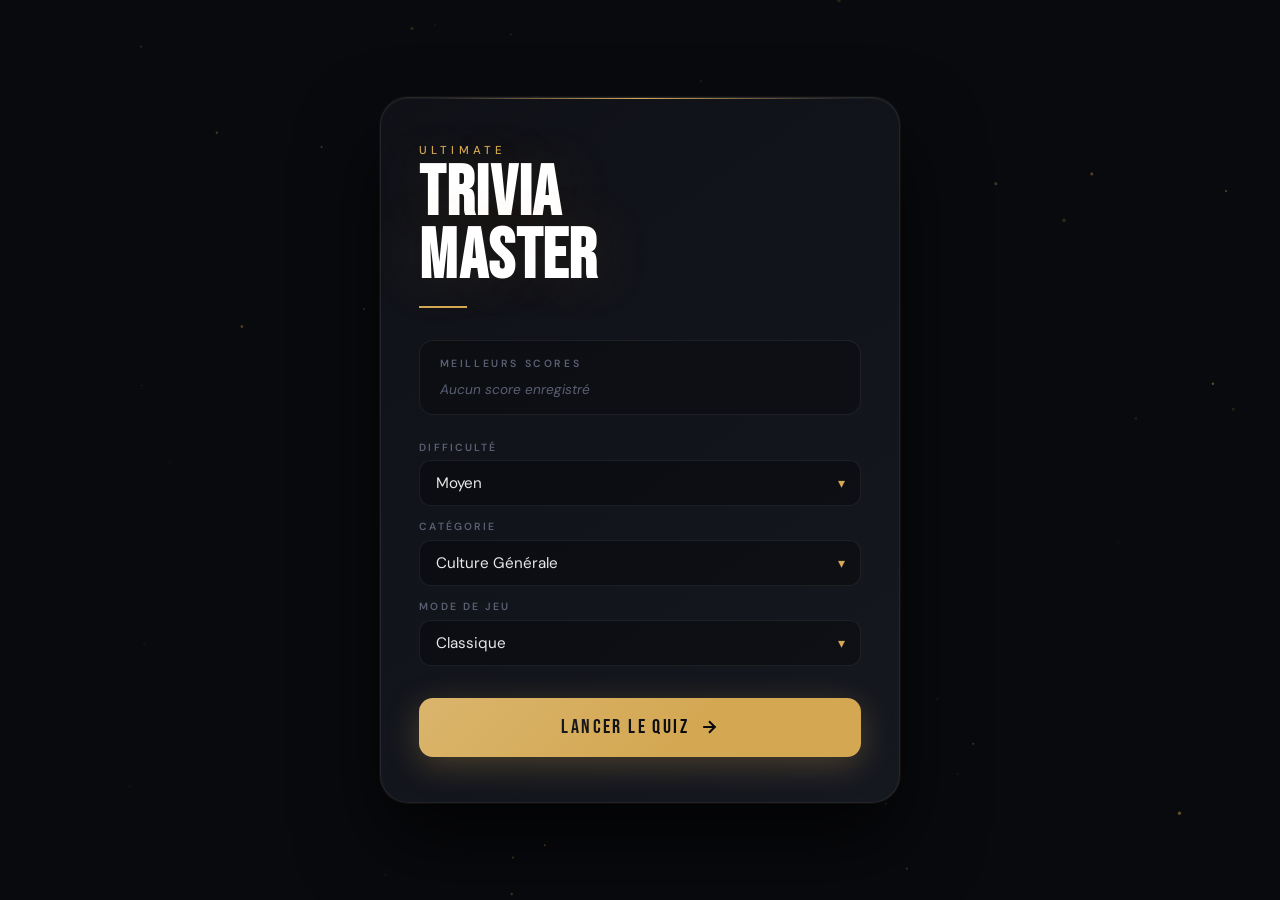
==== commit b386969a: "Presque fin projety" ====
--- a/Web/projet/index.html
+++ b/Web/projet/index.html
@@ -167,6 +167,45 @@
         </div>
 
         <button id="restart-btn" class="cta-btn">REJOUER</button>
+        <button id="stats-btn" class="cta-btn secondary" style="margin-top:0.6rem">📊 VOIR LES STATS</button>
+    </div>
+</div>
+
+<!-- STATS SCREEN -->
+<div id="stats-screen" class="screen">
+    <div class="stats-inner">
+        <div class="stats-header">
+            <p class="block-label">ANALYSE DE PARTIE</p>
+            <h2 class="stats-title">STATISTIQUES</h2>
+        </div>
+
+        <div class="stats-grid-top">
+            <div class="stat-card">
+                <span class="stat-card-val" id="st-accuracy">0%</span>
+                <span class="stat-card-label">PRÉCISION</span>
+            </div>
+            <div class="stat-card">
+                <span class="stat-card-val" id="st-best-time">0s</span>
+                <span class="stat-card-label">TEMPS MIN</span>
+            </div>
+            <div class="stat-card">
+                <span class="stat-card-val" id="st-worst-time">0s</span>
+                <span class="stat-card-label">TEMPS MAX</span>
+            </div>
+            <div class="stat-card">
+                <span class="stat-card-val" id="st-combo-peak">×0</span>
+                <span class="stat-card-label">COMBO MAX</span>
+            </div>
+        </div>
+
+        <div class="chart-block">
+            <p class="block-label" style="margin-bottom:0.6rem">TEMPS DE RÉPONSE PAR QUESTION</p>
+            <canvas id="stats-chart"></canvas>
+        </div>
+
+        <div class="answers-timeline" id="answers-timeline"></div>
+
+        <button id="stats-back-btn" class="cta-btn" style="margin-top:1rem">← RETOUR</button>
     </div>
 </div>
 
@@ -175,4 +214,4 @@
 
 <script src="script.js"></script>
 </body>
-</html>+</html>
--- a/Web/projet/style.css
+++ b/Web/projet/style.css
@@ -768,6 +768,138 @@
 /* ── HIDDEN ──────────────────────────────────────────────────── */
 .hidden { display: none !important; }
 
+/* ── STATS SCREEN ────────────────────────────────────────────── */
+.stats-inner {
+  width: min(560px, 96vw);
+  max-height: 92vh;
+  overflow-y: auto;
+  background: linear-gradient(145deg, var(--surface), var(--surface2));
+  border: 1px solid var(--border);
+  border-radius: 28px;
+  padding: 2.4rem 2.2rem 2rem;
+  box-shadow:
+    0 0 0 1px rgba(212,168,83,0.06),
+    0 40px 80px rgba(0,0,0,0.7),
+    inset 0 1px 0 rgba(255,255,255,0.05);
+  position: relative;
+}
+
+.stats-inner::before {
+  content: '';
+  position: absolute;
+  top: 0; left: 10%; right: 10%;
+  height: 1px;
+  background: linear-gradient(90deg, transparent, var(--gold), transparent);
+}
+
+.stats-header { margin-bottom: 1.4rem; }
+.stats-title {
+  font-family: 'Bebas Neue', sans-serif;
+  font-size: 2rem;
+  letter-spacing: 0.06em;
+  color: #fff;
+  margin-top: 0.2rem;
+}
+
+.stats-grid-top {
+  display: grid;
+  grid-template-columns: 1fr 1fr 1fr 1fr;
+  gap: 0.6rem;
+  margin-bottom: 1.4rem;
+}
+
+.stat-card {
+  background: rgba(0,0,0,0.25);
+  border: 1px solid var(--border);
+  border-radius: 14px;
+  padding: 0.9rem 0.6rem;
+  display: flex;
+  flex-direction: column;
+  align-items: center;
+  gap: 0.3rem;
+}
+
+.stat-card-val {
+  font-family: 'Bebas Neue', sans-serif;
+  font-size: 1.5rem;
+  color: var(--gold);
+  line-height: 1;
+}
+
+.stat-card-label {
+  font-size: 0.55rem;
+  letter-spacing: 0.14em;
+  color: var(--muted);
+  font-weight: 600;
+  text-align: center;
+}
+
+.chart-block {
+  background: rgba(0,0,0,0.2);
+  border: 1px solid var(--border);
+  border-radius: 14px;
+  padding: 1rem 1rem 0.6rem;
+  margin-bottom: 1.2rem;
+}
+
+#stats-chart {
+  width: 100%;
+  height: 120px;
+  display: block;
+}
+
+/* per-question answer timeline */
+.answers-timeline {
+  display: flex;
+  gap: 0.35rem;
+  flex-wrap: wrap;
+}
+
+.ans-pip {
+  display: flex;
+  flex-direction: column;
+  align-items: center;
+  gap: 0.3rem;
+  flex: 1;
+  min-width: 28px;
+}
+
+.ans-pip-dot {
+  width: 28px; height: 28px;
+  border-radius: 50%;
+  display: flex;
+  align-items: center;
+  justify-content: center;
+  font-size: 0.75rem;
+  font-weight: 700;
+  border: 1px solid transparent;
+  transition: transform 0.2s;
+}
+
+.ans-pip-dot.correct {
+  background: rgba(61,214,140,0.15);
+  border-color: var(--success);
+  color: var(--success);
+}
+
+.ans-pip-dot.wrong {
+  background: rgba(241,80,74,0.12);
+  border-color: var(--error);
+  color: var(--error);
+}
+
+.ans-pip-dot.timeout {
+  background: rgba(255,255,255,0.05);
+  border-color: var(--muted);
+  color: var(--muted);
+}
+
+.ans-pip-time {
+  font-size: 0.6rem;
+  color: var(--muted);
+  font-weight: 500;
+}
+
 /* ── SCROLLBAR ───────────────────────────────────────────────── */
 ::-webkit-scrollbar { width: 5px; }
 ::-webkit-scrollbar-track { background: transparent; }
@@ -778,4 +910,4 @@
   .start-inner, .quiz-inner, .result-inner { padding: 2rem 1.4rem; }
   .options-grid { grid-template-columns: 1fr; }
   .result-stats { flex-wrap: wrap; }
-}+}
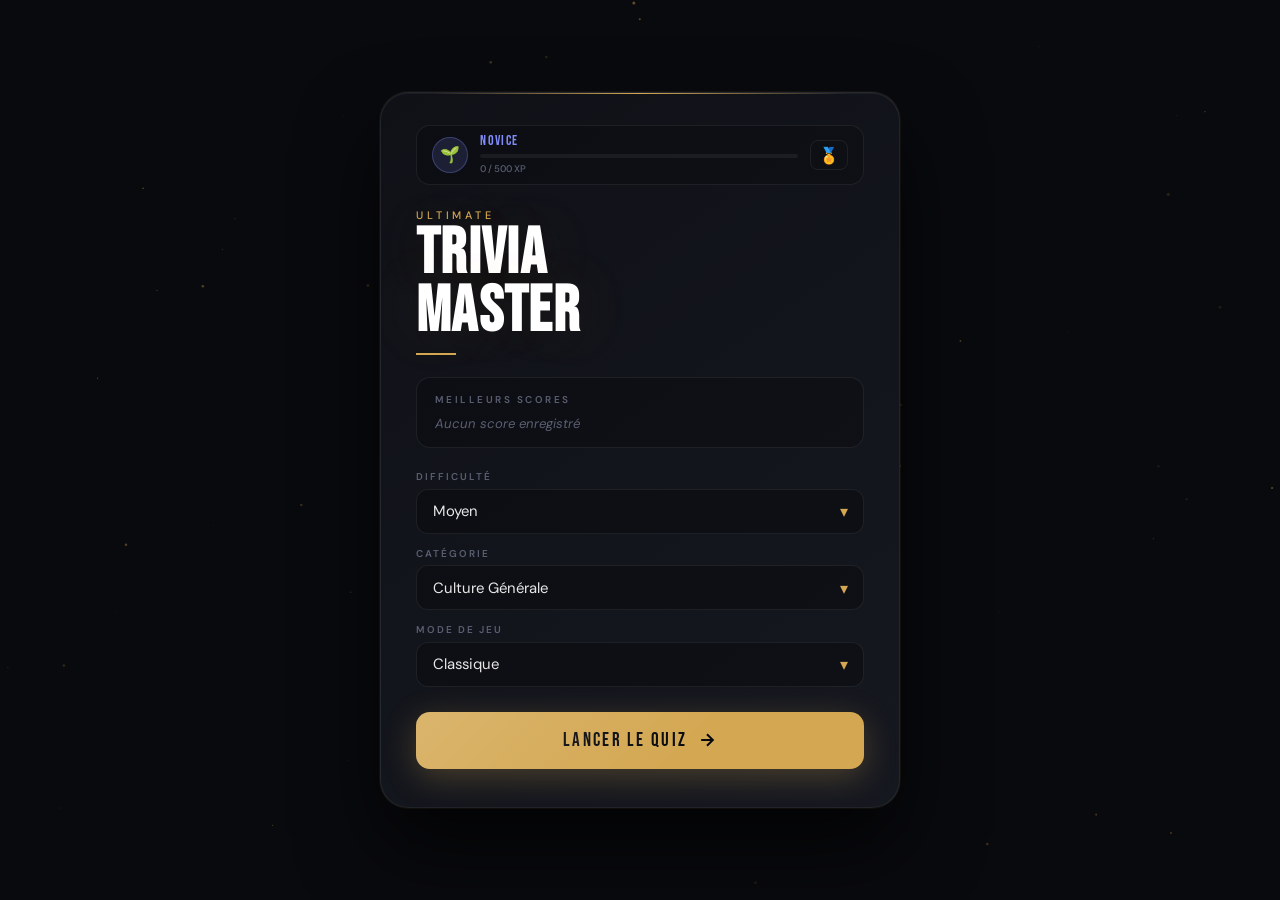
==== commit 5c933a5b: "Avancée" ====
--- a/Web/projet/index.html
+++ b/Web/projet/index.html
@@ -15,6 +15,19 @@
 <!-- START SCREEN -->
 <div id="start-screen" class="screen active">
     <div class="start-inner">
+
+        <div class="profile-bar" id="profile-bar">
+            <div class="profile-avatar" id="profile-avatar">?</div>
+            <div class="profile-info">
+                <div class="profile-level-name" id="profile-level-name">NOVICE</div>
+                <div class="profile-xp-track">
+                    <div class="profile-xp-fill" id="profile-xp-fill"></div>
+                </div>
+                <div class="profile-xp-label" id="profile-xp-label">0 / 500 XP</div>
+            </div>
+            <button class="profile-badges-btn" id="open-badges-btn" title="Badges">🏅</button>
+        </div>
+
         <div class="logo-block">
             <span class="logo-eyebrow">ULTIMATE</span>
             <h1 class="logo-title">TRIVIA<br>MASTER</h1>
@@ -23,9 +36,7 @@
 
         <div class="best-scores-block">
             <p class="block-label">MEILLEURS SCORES</p>
-            <div id="leaderboard-list">
-                <span class="no-scores">Aucun score enregistré</span>
-            </div>
+            <div id="leaderboard-list"><span class="no-scores">Aucun score enregistré</span></div>
         </div>
 
         <div class="setup-grid">
@@ -60,6 +71,7 @@
                     <select id="game-mode">
                         <option value="classic">Classique</option>
                         <option value="survival">Survie (3 vies)</option>
+                        <option value="chrono">⏱ Contre la montre</option>
                     </select>
                 </div>
             </div>
@@ -72,16 +84,13 @@
     </div>
 </div>
 
-<!-- QUIZ SCREEN -->
+<!-- QUIZ SCREEN (classic / survival) -->
 <div id="quiz-screen" class="screen">
     <div class="quiz-inner">
-
         <div class="quiz-topbar">
             <div class="progress-info">
                 <span id="progress-text">1 / 10</span>
-                <div class="progress-track">
-                    <div id="progress-fill"></div>
-                </div>
+                <div class="progress-track"><div id="progress-fill"></div></div>
             </div>
             <div class="streak-display" id="streak-display">
                 <span id="streak-icon">🔥</span>
@@ -111,17 +120,59 @@
         </div>
 
         <div class="lifelines">
-            <button id="joker-5050" class="lifeline-btn" title="50/50">
-                <span class="ll-icon">½</span>
-                <span class="ll-label">50/50</span>
+            <button id="joker-5050" class="lifeline-btn">
+                <span class="ll-icon">½</span><span class="ll-label">50/50</span>
             </button>
-            <button id="joker-freeze" class="lifeline-btn" title="Geler le timer">
-                <span class="ll-icon">❄</span>
-                <span class="ll-label">Freeze</span>
+            <button id="joker-freeze" class="lifeline-btn">
+                <span class="ll-icon">❄</span><span class="ll-label">Freeze</span>
             </button>
         </div>
 
         <div id="options-container" class="options-grid"></div>
+    </div>
+</div>
+
+<!-- CHRONO SCREEN -->
+<div id="chrono-screen" class="screen">
+    <div class="chrono-inner">
+
+        <div class="chrono-topbar">
+            <div class="chrono-stat-block">
+                <span class="chrono-stat-label">SCORE</span>
+                <span id="chrono-score" class="chrono-stat-val">0</span>
+            </div>
+            <div class="chrono-stat-block">
+                <span class="chrono-stat-label">STREAK</span>
+                <span id="chrono-streak" class="chrono-stat-val">🔥0</span>
+            </div>
+            <div class="chrono-stat-block">
+                <span class="chrono-stat-label">RÉPONSES</span>
+                <span id="chrono-count" class="chrono-stat-val">0</span>
+            </div>
+        </div>
+
+        <!-- Big countdown bar -->
+        <div class="chrono-timer-wrap">
+            <div class="chrono-time-display">
+                <span id="chrono-time-num">90</span>
+                <span class="chrono-time-unit">s</span>
+            </div>
+            <div class="chrono-bar-track">
+                <div class="chrono-bar-fill" id="chrono-bar-fill"></div>
+            </div>
+        </div>
+
+        <div class="chrono-mult-row">
+            <div class="chrono-multiplier hidden" id="chrono-multiplier">×1</div>
+            <div class="chrono-feedback" id="chrono-feedback"></div>
+        </div>
+
+        <div class="chrono-question-card" id="chrono-question-card">
+            <p class="question-category" id="chrono-question-cat">—</p>
+            <h2 id="chrono-question-text">Chargement...</h2>
+        </div>
+
+        <div id="chrono-options" class="options-grid"></div>
     </div>
 </div>
 
@@ -159,6 +210,27 @@
             </div>
         </div>
 
+        <!-- XP Block -->
+        <div class="xp-gain-block" id="xp-gain-block">
+            <div class="xp-gain-header">
+                <span class="xp-gain-label">XP GAGNÉE</span>
+                <span class="xp-gain-amount" id="xp-gain-amount">+0 XP</span>
+            </div>
+            <div class="xp-bar-track">
+                <div class="xp-bar-before" id="xp-bar-before"></div>
+                <div class="xp-bar-fill" id="xp-bar-result-fill"></div>
+            </div>
+            <div class="xp-bar-meta">
+                <span id="xp-bar-level-name">NOVICE</span>
+                <span id="xp-bar-progress">0 / 500 XP</span>
+            </div>
+            <div class="levelup-banner hidden" id="levelup-banner">
+                <span>⬆</span>
+                <span id="levelup-text">NIVEAU SUPÉRIEUR !</span>
+            </div>
+            <div class="new-badges" id="new-badges"></div>
+        </div>
+
         <p id="record-msg" class="record-msg hidden">🏆 Nouveau Record !</p>
 
         <div class="result-name-block">
@@ -167,7 +239,7 @@
         </div>
 
         <button id="restart-btn" class="cta-btn">REJOUER</button>
-        <button id="stats-btn" class="cta-btn secondary" style="margin-top:0.6rem">📊 VOIR LES STATS</button>
+        <button id="stats-btn" class="cta-btn secondary" style="margin-top:0.6rem;width:100%">📊 VOIR LES STATS</button>
     </div>
 </div>
 
@@ -178,40 +250,33 @@
             <p class="block-label">ANALYSE DE PARTIE</p>
             <h2 class="stats-title">STATISTIQUES</h2>
         </div>
-
         <div class="stats-grid-top">
-            <div class="stat-card">
-                <span class="stat-card-val" id="st-accuracy">0%</span>
-                <span class="stat-card-label">PRÉCISION</span>
-            </div>
-            <div class="stat-card">
-                <span class="stat-card-val" id="st-best-time">0s</span>
-                <span class="stat-card-label">TEMPS MIN</span>
-            </div>
-            <div class="stat-card">
-                <span class="stat-card-val" id="st-worst-time">0s</span>
-                <span class="stat-card-label">TEMPS MAX</span>
-            </div>
-            <div class="stat-card">
-                <span class="stat-card-val" id="st-combo-peak">×0</span>
-                <span class="stat-card-label">COMBO MAX</span>
-            </div>
-        </div>
-
+            <div class="stat-card"><span class="stat-card-val" id="st-accuracy">0%</span><span class="stat-card-label">PRÉCISION</span></div>
+            <div class="stat-card"><span class="stat-card-val" id="st-best-time">0s</span><span class="stat-card-label">TEMPS MIN</span></div>
+            <div class="stat-card"><span class="stat-card-val" id="st-worst-time">0s</span><span class="stat-card-label">TEMPS MAX</span></div>
+            <div class="stat-card"><span class="stat-card-val" id="st-combo-peak">×0</span><span class="stat-card-label">COMBO MAX</span></div>
+        </div>
         <div class="chart-block">
             <p class="block-label" style="margin-bottom:0.6rem">TEMPS DE RÉPONSE PAR QUESTION</p>
             <canvas id="stats-chart"></canvas>
         </div>
-
         <div class="answers-timeline" id="answers-timeline"></div>
-
         <button id="stats-back-btn" class="cta-btn" style="margin-top:1rem">← RETOUR</button>
     </div>
 </div>
 
-<!-- PARTICLES CANVAS -->
+<!-- BADGES MODAL -->
+<div id="badges-modal" class="modal-overlay hidden">
+    <div class="modal-card">
+        <div class="modal-header">
+            <h3 class="modal-title">MES BADGES</h3>
+            <button id="close-badges-btn" class="modal-close">✕</button>
+        </div>
+        <div class="badges-grid" id="badges-grid"></div>
+    </div>
+</div>
+
 <canvas id="particle-canvas"></canvas>
-
 <script src="script.js"></script>
 </body>
 </html>
--- a/Web/projet/style.css
+++ b/Web/projet/style.css
@@ -14,11 +14,12 @@
   --muted:     #5a5f72;
   --success:   #3dd68c;
   --error:     #f1504a;
+  --xp-color:  #818cf8;
+  --xp-glow:   rgba(129,140,248,0.35);
   --radius:    18px;
   --transition: 0.28s cubic-bezier(0.4,0,0.2,1);
 }
 
-/* ── RESET ───────────────────────────────────────────────────── */
 *, *::before, *::after { box-sizing: border-box; margin: 0; padding: 0; }
 html, body { height: 100%; }
 
@@ -33,61 +34,37 @@
   overflow: hidden;
 }
 
-/* ── BACKGROUND CANVAS ───────────────────────────────────────── */
-#bg-canvas {
-  position: fixed;
-  inset: 0;
-  width: 100%;
-  height: 100%;
-  z-index: 0;
+/* ── CANVASES ────────────────────────────────────────────────── */
+#bg-canvas, #particle-canvas {
+  position: fixed; inset: 0;
+  width: 100%; height: 100%;
   pointer-events: none;
 }
-
-/* ── PARTICLE CANVAS ─────────────────────────────────────────── */
-#particle-canvas {
-  position: fixed;
-  inset: 0;
-  width: 100%;
-  height: 100%;
-  z-index: 100;
-  pointer-events: none;
-}
+#bg-canvas      { z-index: 0; }
+#particle-canvas{ z-index: 100; }
 
 /* ── SCREENS ─────────────────────────────────────────────────── */
 .screen {
-  position: fixed;
-  inset: 0;
-  display: flex;
-  align-items: center;
-  justify-content: center;
+  position: fixed; inset: 0;
+  display: flex; align-items: center; justify-content: center;
   z-index: 10;
   opacity: 0;
   transform: translateY(24px) scale(0.98);
   pointer-events: none;
-  transition: opacity 0.45s cubic-bezier(0.4,0,0.2,1),
-              transform 0.45s cubic-bezier(0.4,0,0.2,1);
-}
-
-.screen.active {
-  opacity: 1;
-  transform: translateY(0) scale(1);
-  pointer-events: all;
-}
-
-.screen.exit {
-  opacity: 0;
-  transform: translateY(-24px) scale(0.98);
-}
-
-/* ── CARD SHELL ──────────────────────────────────────────────── */
-.start-inner,
-.quiz-inner,
-.result-inner {
+  transition: opacity 0.42s cubic-bezier(0.4,0,0.2,1),
+              transform 0.42s cubic-bezier(0.4,0,0.2,1);
+}
+.screen.active  { opacity: 1; transform: none; pointer-events: all; }
+.screen.exit    { opacity: 0; transform: translateY(-24px) scale(0.98); }
+
+/* ── SHARED CARD SHELL ───────────────────────────────────────── */
+.start-inner, .quiz-inner, .result-inner,
+.chrono-inner, .stats-inner {
   width: min(520px, 96vw);
   background: linear-gradient(145deg, var(--surface), var(--surface2));
   border: 1px solid var(--border);
   border-radius: 28px;
-  padding: 2.8rem 2.4rem;
+  padding: 2rem 2.2rem 2.4rem;
   box-shadow:
     0 0 0 1px rgba(212,168,83,0.06),
     0 40px 80px rgba(0,0,0,0.7),
@@ -95,695 +72,8 @@
   position: relative;
   overflow: hidden;
 }
-
-/* golden top edge */
-.start-inner::before,
-.quiz-inner::before,
-.result-inner::before {
-  content: '';
-  position: absolute;
-  top: 0; left: 10%; right: 10%;
-  height: 1px;
-  background: linear-gradient(90deg, transparent, var(--gold), transparent);
-}
-
-/* ── START: LOGO ─────────────────────────────────────────────── */
-.logo-block {
-  margin-bottom: 2rem;
-}
-
-.logo-eyebrow {
-  font-family: 'DM Sans', sans-serif;
-  font-weight: 500;
-  font-size: 0.72rem;
-  letter-spacing: 0.35em;
-  color: var(--gold);
-  display: block;
-  margin-bottom: 0.3rem;
-}
-
-.logo-title {
-  font-family: 'Bebas Neue', sans-serif;
-  font-size: clamp(3.2rem, 10vw, 4.4rem);
-  line-height: 0.9;
-  letter-spacing: 0.02em;
-  color: #fff;
-  text-shadow: 0 0 60px rgba(212,168,83,0.15);
-}
-
-.logo-line {
-  width: 48px;
-  height: 2px;
-  background: var(--gold);
-  margin-top: 1rem;
-}
-
-/* ── START: LEADERBOARD ──────────────────────────────────────── */
-.best-scores-block {
-  background: rgba(0,0,0,0.25);
-  border: 1px solid var(--border);
-  border-radius: 14px;
-  padding: 1rem 1.2rem;
-  margin-bottom: 1.6rem;
-}
-
-.block-label {
-  font-size: 0.65rem;
-  letter-spacing: 0.25em;
-  color: var(--muted);
-  margin-bottom: 0.7rem;
-  font-weight: 600;
-}
-
-#leaderboard-list {
-  display: flex;
-  flex-direction: column;
-  gap: 0.3rem;
-}
-
-.no-scores {
-  font-size: 0.85rem;
-  color: var(--muted);
-  font-style: italic;
-}
-
-.lb-row {
-  display: flex;
-  align-items: center;
-  gap: 0.6rem;
-  font-size: 0.88rem;
-}
-
-.lb-rank {
-  font-family: 'Bebas Neue', sans-serif;
-  font-size: 1rem;
-  color: var(--gold);
-  width: 1.4rem;
-  text-align: center;
-}
-
-.lb-name { flex: 1; font-weight: 500; }
-.lb-pts  { font-weight: 600; color: var(--gold); font-size: 0.92rem; }
-.lb-tag  { color: var(--muted); font-size: 0.78rem; }
-
-/* ── START: SETUP ────────────────────────────────────────────── */
-.setup-grid {
-  display: flex;
-  flex-direction: column;
-  gap: 0.9rem;
-  margin-bottom: 2rem;
-}
-
-.setup-field label {
-  display: block;
-  font-size: 0.65rem;
-  letter-spacing: 0.2em;
-  color: var(--muted);
-  font-weight: 600;
-  margin-bottom: 0.4rem;
-}
-
-.select-wrap {
-  position: relative;
-}
-
-.select-wrap::after {
-  content: '▾';
-  position: absolute;
-  right: 1rem;
-  top: 50%;
-  transform: translateY(-50%);
-  color: var(--gold);
-  pointer-events: none;
-  font-size: 0.9rem;
-}
-
-select {
-  width: 100%;
-  appearance: none;
-  background: rgba(0,0,0,0.3);
-  border: 1px solid var(--border);
-  border-radius: 12px;
-  color: var(--text);
-  font-family: 'DM Sans', sans-serif;
-  font-size: 0.95rem;
-  padding: 0.75rem 1rem;
-  cursor: pointer;
-  transition: border-color var(--transition);
-}
-
-select:focus {
-  outline: none;
-  border-color: var(--gold-dim);
-}
-
-select option { background: #161820; }
-
-/* ── CTA BUTTON ──────────────────────────────────────────────── */
-.cta-btn {
-  width: 100%;
-  display: flex;
-  align-items: center;
-  justify-content: center;
-  gap: 0.6rem;
-  background: var(--gold);
-  color: #090a0e;
-  border: none;
-  border-radius: 14px;
-  font-family: 'Bebas Neue', sans-serif;
-  font-size: 1.25rem;
-  letter-spacing: 0.12em;
-  padding: 1.1rem;
-  cursor: pointer;
-  position: relative;
-  overflow: hidden;
-  transition: transform var(--transition), box-shadow var(--transition);
-  box-shadow: 0 8px 32px var(--gold-glow);
-}
-
-.cta-btn::before {
-  content: '';
-  position: absolute;
-  inset: 0;
-  background: linear-gradient(135deg, rgba(255,255,255,0.15) 0%, transparent 60%);
-}
-
-.cta-btn:hover {
-  transform: translateY(-2px);
-  box-shadow: 0 14px 40px var(--gold-glow);
-}
-
-.cta-btn:active { transform: translateY(0); }
-
-.cta-btn.secondary {
-  background: transparent;
-  border: 1px solid var(--border-hi);
-  color: var(--gold);
-  box-shadow: none;
-  font-size: 1rem;
-  padding: 0.9rem;
-  width: auto;
-  flex: 1;
-}
-
-.cta-btn.secondary:hover {
-  background: rgba(212,168,83,0.08);
-  box-shadow: none;
-}
-
-/* ── QUIZ: TOPBAR ────────────────────────────────────────────── */
-.quiz-inner { padding-top: 2rem; }
-
-.quiz-topbar {
-  display: flex;
-  align-items: center;
-  gap: 1rem;
-  margin-bottom: 1rem;
-}
-
-.progress-info {
-  flex: 1;
-}
-
-#progress-text {
-  font-size: 0.7rem;
-  letter-spacing: 0.15em;
-  color: var(--muted);
-  font-weight: 600;
-  display: block;
-  margin-bottom: 0.4rem;
-}
-
-.progress-track {
-  height: 3px;
-  background: rgba(255,255,255,0.06);
-  border-radius: 99px;
-  overflow: hidden;
-}
-
-#progress-fill {
-  height: 100%;
-  width: 0%;
-  background: linear-gradient(90deg, var(--gold-dim), var(--gold));
-  border-radius: 99px;
-  box-shadow: 0 0 10px var(--gold-glow);
-  transition: width 0.5s cubic-bezier(0.4,0,0.2,1);
-}
-
-/* ── STREAK ──────────────────────────────────────────────────── */
-.streak-display {
-  display: flex;
-  align-items: center;
-  gap: 0.3rem;
-  background: rgba(0,0,0,0.3);
-  border: 1px solid var(--border);
-  border-radius: 99px;
-  padding: 0.35rem 0.75rem;
-  font-size: 0.85rem;
-  font-weight: 600;
-  transition: border-color 0.3s, box-shadow 0.3s;
-}
-
-.streak-display.active {
-  border-color: rgba(251,146,60,0.4);
-  box-shadow: 0 0 14px rgba(251,146,60,0.2);
-}
-
-#streak-icon { font-size: 1rem; }
-
-/* ── SCORE LIVE ──────────────────────────────────────────────── */
-.score-display {
-  display: flex;
-  flex-direction: column;
-  align-items: flex-end;
-}
-
-.score-label {
-  font-size: 0.6rem;
-  letter-spacing: 0.2em;
-  color: var(--muted);
-  font-weight: 600;
-}
-
-#live-score {
-  font-family: 'Bebas Neue', sans-serif;
-  font-size: 1.6rem;
-  color: var(--gold);
-  line-height: 1;
-  transition: transform 0.2s cubic-bezier(0.4,0,0.2,1);
-}
-
-#live-score.pop {
-  transform: scale(1.35);
-}
-
-/* ── LIVES ───────────────────────────────────────────────────── */
-.lives-bar {
-  display: flex;
-  gap: 0.4rem;
-  margin-bottom: 0.8rem;
-  min-height: 14px;
-  justify-content: center;
-}
-
-.life-pip {
-  width: 10px; height: 10px;
-  border-radius: 50%;
-  background: var(--error);
-  box-shadow: 0 0 6px rgba(241,80,74,0.5);
-  transition: all 0.3s;
-}
-
-.life-pip.lost {
-  background: rgba(255,255,255,0.08);
-  box-shadow: none;
-}
-
-/* ── TIMER RING ──────────────────────────────────────────────── */
-.timer-block {
-  position: relative;
-  width: 62px;
-  height: 62px;
-  margin: 0 auto 1rem;
-}
-
-.timer-ring {
-  width: 100%;
-  height: 100%;
-  transform: rotate(-90deg);
-}
-
-.ring-bg {
-  fill: none;
-  stroke: rgba(255,255,255,0.06);
-  stroke-width: 4;
-}
-
-.ring-fg {
-  fill: none;
-  stroke: var(--gold);
-  stroke-width: 4;
-  stroke-linecap: round;
-  stroke-dasharray: 163.4;
-  stroke-dashoffset: 0;
-  transition: stroke-dashoffset 1s linear, stroke 0.5s;
-  filter: drop-shadow(0 0 6px rgba(212,168,83,0.5));
-}
-
-.ring-fg.critical {
-  stroke: var(--error);
-  filter: drop-shadow(0 0 6px rgba(241,80,74,0.6));
-  animation: pulse-ring 0.5s infinite alternate;
-}
-
-@keyframes pulse-ring {
-  from { filter: drop-shadow(0 0 4px rgba(241,80,74,0.4)); }
-  to   { filter: drop-shadow(0 0 12px rgba(241,80,74,0.9)); }
-}
-
-#timer-num {
-  position: absolute;
-  inset: 0;
-  display: flex;
-  align-items: center;
-  justify-content: center;
-  font-family: 'Bebas Neue', sans-serif;
-  font-size: 1.3rem;
-  letter-spacing: 0.05em;
-  color: var(--text);
-  transition: color 0.3s;
-}
-
-#timer-num.critical { color: var(--error); }
-
-/* ── MULTIPLIER ──────────────────────────────────────────────── */
-.multiplier-badge {
-  position: absolute;
-  top: 1.2rem;
-  right: 1.4rem;
-  font-family: 'Bebas Neue', sans-serif;
-  font-size: 1rem;
-  color: var(--gold);
-  background: rgba(212,168,83,0.12);
-  border: 1px solid var(--border-hi);
-  border-radius: 8px;
-  padding: 0.2rem 0.5rem;
-  opacity: 0;
-  transition: opacity 0.3s, transform 0.3s;
-  transform: translateY(-4px);
-}
-
-.multiplier-badge.visible {
-  opacity: 1;
-  transform: translateY(0);
-}
-
-/* ── QUESTION CARD ───────────────────────────────────────────── */
-.question-card {
-  background: rgba(0,0,0,0.2);
-  border: 1px solid var(--border);
-  border-radius: var(--radius);
-  padding: 1.4rem 1.4rem 1.2rem;
-  margin-bottom: 1.2rem;
-  min-height: 90px;
-  transition: transform 0.35s cubic-bezier(0.4,0,0.2,1), opacity 0.35s;
-}
-
-.question-card.slide-out {
-  transform: translateX(-30px);
-  opacity: 0;
-}
-
-.question-card.slide-in {
-  animation: slideInRight 0.35s cubic-bezier(0.4,0,0.2,1) forwards;
-}
-
-@keyframes slideInRight {
-  from { transform: translateX(30px); opacity: 0; }
-  to   { transform: translateX(0);    opacity: 1; }
-}
-
-.question-category {
-  font-size: 0.65rem;
-  letter-spacing: 0.2em;
-  color: var(--gold);
-  font-weight: 600;
-  margin-bottom: 0.6rem;
-}
-
-#question-text {
-  font-size: clamp(1rem, 3.5vw, 1.18rem);
-  font-weight: 400;
-  line-height: 1.55;
-  color: var(--text);
-}
-
-/* ── LIFELINES ───────────────────────────────────────────────── */
-.lifelines {
-  display: flex;
-  gap: 0.7rem;
-  margin-bottom: 1rem;
-}
-
-.lifeline-btn {
-  flex: 1;
-  display: flex;
-  align-items: center;
-  justify-content: center;
-  gap: 0.4rem;
-  background: rgba(0,0,0,0.25);
-  border: 1px solid var(--border);
-  border-radius: 12px;
-  color: var(--text);
-  font-family: 'DM Sans', sans-serif;
-  font-size: 0.82rem;
-  font-weight: 500;
-  padding: 0.65rem;
-  cursor: pointer;
-  transition: all var(--transition);
-}
-
-.lifeline-btn:hover:not(:disabled) {
-  border-color: var(--border-hi);
-  background: rgba(212,168,83,0.08);
-  color: var(--gold);
-  transform: translateY(-1px);
-}
-
-.lifeline-btn:disabled {
-  opacity: 0.22;
-  cursor: not-allowed;
-  filter: grayscale(1);
-}
-
-.ll-icon { font-size: 1rem; }
-.ll-label { font-size: 0.78rem; letter-spacing: 0.04em; }
-
-/* ── OPTIONS GRID ────────────────────────────────────────────── */
-.options-grid {
-  display: grid;
-  grid-template-columns: 1fr 1fr;
-  gap: 0.7rem;
-}
-
-.option-btn {
-  background: rgba(255,255,255,0.027);
-  border: 1px solid var(--border);
-  border-radius: 14px;
-  color: #c9ccd5;
-  font-family: 'DM Sans', sans-serif;
-  font-size: 0.9rem;
-  font-weight: 400;
-  padding: 1rem 0.9rem;
-  cursor: pointer;
-  text-align: left;
-  line-height: 1.4;
-  transition: all var(--transition);
-  position: relative;
-  overflow: hidden;
-}
-
-.option-btn::before {
-  content: '';
-  position: absolute;
-  inset: 0;
-  background: linear-gradient(135deg, rgba(255,255,255,0.05) 0%, transparent 70%);
-  opacity: 0;
-  transition: opacity 0.2s;
-}
-
-.option-btn:hover:not(:disabled) {
-  border-color: var(--border-hi);
-  background: rgba(212,168,83,0.06);
-  color: #fff;
-  transform: translateY(-2px);
-  box-shadow: 0 8px 24px rgba(0,0,0,0.3), 0 0 0 1px rgba(212,168,83,0.15);
-}
-
-.option-btn:hover:not(:disabled)::before { opacity: 1; }
-
-.option-btn.correct {
-  background: rgba(61,214,140,0.15) !important;
-  border-color: var(--success) !important;
-  color: var(--success) !important;
-  box-shadow: 0 0 20px rgba(61,214,140,0.2) !important;
-  animation: correctPop 0.35s ease;
-}
-
-.option-btn.wrong {
-  background: rgba(241,80,74,0.12) !important;
-  border-color: var(--error) !important;
-  color: var(--error) !important;
-  animation: shake 0.35s ease;
-}
-
-@keyframes correctPop {
-  0%  { transform: scale(1); }
-  50% { transform: scale(1.04); }
-  100%{ transform: scale(1); }
-}
-
-@keyframes shake {
-  0%  { transform: translateX(0); }
-  20% { transform: translateX(-5px); }
-  40% { transform: translateX(5px); }
-  60% { transform: translateX(-4px); }
-  80% { transform: translateX(4px); }
-  100%{ transform: translateX(0); }
-}
-
-/* ── RESULT ──────────────────────────────────────────────────── */
-.result-inner { text-align: center; }
-
-.result-header {
-  margin-bottom: 1.2rem;
-}
-
-#result-title-label {
-  font-size: 0.65rem;
-  letter-spacing: 0.3em;
-  color: var(--muted);
-  font-weight: 600;
-  margin-bottom: 0.3rem;
-}
-
-#result-emoji { font-size: 2.4rem; }
-
-.score-donut {
-  width: 130px;
-  transform: rotate(-90deg);
-}
-
-.donut-bg {
-  fill: none;
-  stroke: rgba(255,255,255,0.06);
-  stroke-width: 8;
-}
-
-.donut-fg {
-  fill: none;
-  stroke: var(--gold);
-  stroke-width: 8;
-  stroke-linecap: round;
-  stroke-dasharray: 314;
-  stroke-dashoffset: 314;
-  filter: drop-shadow(0 0 8px var(--gold-glow));
-  transition: stroke-dashoffset 1.2s cubic-bezier(0.4,0,0.2,1);
-}
-
-.score-ring-wrap {
-  position: relative;
-  display: inline-flex;
-  align-items: center;
-  justify-content: center;
-  margin-bottom: 1.4rem;
-}
-
-.score-ring-text {
-  position: absolute;
-  display: flex;
-  flex-direction: column;
-  align-items: center;
-  line-height: 1;
-  transform: rotate(0deg);
-}
-
-#final-score-num {
-  font-family: 'Bebas Neue', sans-serif;
-  font-size: 2.6rem;
-  color: var(--gold);
-}
-
-.score-ring-denom {
-  font-size: 0.8rem;
-  color: var(--muted);
-  font-weight: 500;
-}
-
-.result-stats {
-  display: flex;
-  gap: 0.6rem;
-  margin-bottom: 1.4rem;
-}
-
-.stat-pill {
-  flex: 1;
-  background: rgba(0,0,0,0.25);
-  border: 1px solid var(--border);
-  border-radius: 12px;
-  padding: 0.7rem 0.5rem;
-  display: flex;
-  flex-direction: column;
-  gap: 0.3rem;
-}
-
-.stat-label {
-  font-size: 0.58rem;
-  letter-spacing: 0.15em;
-  color: var(--muted);
-  font-weight: 600;
-}
-
-.stat-val {
-  font-family: 'Bebas Neue', sans-serif;
-  font-size: 1.25rem;
-  color: var(--text);
-}
-
-.record-msg {
-  color: var(--gold);
-  font-weight: 600;
-  font-size: 0.95rem;
-  letter-spacing: 0.05em;
-  margin-bottom: 1rem;
-  animation: pulse 1.5s infinite;
-}
-
-@keyframes pulse {
-  0%, 100% { opacity: 1; }
-  50%       { opacity: 0.5; }
-}
-
-.result-name-block {
-  display: flex;
-  gap: 0.6rem;
-  margin-bottom: 0.8rem;
-}
-
-#player-name {
-  flex: 1;
-  background: rgba(0,0,0,0.3);
-  border: 1px solid var(--border);
-  border-radius: 12px;
-  color: var(--text);
-  font-family: 'DM Sans', sans-serif;
-  font-size: 0.95rem;
-  padding: 0.85rem 1rem;
-  transition: border-color var(--transition);
-}
-
-#player-name::placeholder { color: var(--muted); }
-#player-name:focus { outline: none; border-color: var(--gold-dim); }
-
-/* ── HIDDEN ──────────────────────────────────────────────────── */
-.hidden { display: none !important; }
-
-/* ── STATS SCREEN ────────────────────────────────────────────── */
-.stats-inner {
-  width: min(560px, 96vw);
-  max-height: 92vh;
-  overflow-y: auto;
-  background: linear-gradient(145deg, var(--surface), var(--surface2));
-  border: 1px solid var(--border);
-  border-radius: 28px;
-  padding: 2.4rem 2.2rem 2rem;
-  box-shadow:
-    0 0 0 1px rgba(212,168,83,0.06),
-    0 40px 80px rgba(0,0,0,0.7),
-    inset 0 1px 0 rgba(255,255,255,0.05);
-  position: relative;
-}
-
+.start-inner::before, .quiz-inner::before,
+.result-inner::before, .chrono-inner::before,
 .stats-inner::before {
   content: '';
   position: absolute;
@@ -792,122 +82,512 @@
   background: linear-gradient(90deg, transparent, var(--gold), transparent);
 }
 
-.stats-header { margin-bottom: 1.4rem; }
-.stats-title {
-  font-family: 'Bebas Neue', sans-serif;
-  font-size: 2rem;
-  letter-spacing: 0.06em;
-  color: #fff;
-  margin-top: 0.2rem;
-}
-
-.stats-grid-top {
-  display: grid;
-  grid-template-columns: 1fr 1fr 1fr 1fr;
-  gap: 0.6rem;
-  margin-bottom: 1.4rem;
-}
-
-.stat-card {
-  background: rgba(0,0,0,0.25);
-  border: 1px solid var(--border);
-  border-radius: 14px;
-  padding: 0.9rem 0.6rem;
+/* ── PROFILE BAR ─────────────────────────────────────────────── */
+.profile-bar {
   display: flex;
-  flex-direction: column;
   align-items: center;
-  gap: 0.3rem;
-}
-
-.stat-card-val {
-  font-family: 'Bebas Neue', sans-serif;
-  font-size: 1.5rem;
-  color: var(--gold);
-  line-height: 1;
-}
-
-.stat-card-label {
-  font-size: 0.55rem;
-  letter-spacing: 0.14em;
-  color: var(--muted);
-  font-weight: 600;
-  text-align: center;
-}
-
-.chart-block {
+  gap: 0.8rem;
   background: rgba(0,0,0,0.2);
   border: 1px solid var(--border);
   border-radius: 14px;
-  padding: 1rem 1rem 0.6rem;
-  margin-bottom: 1.2rem;
-}
-
-#stats-chart {
-  width: 100%;
-  height: 120px;
-  display: block;
-}
-
-/* per-question answer timeline */
-.answers-timeline {
-  display: flex;
-  gap: 0.35rem;
-  flex-wrap: wrap;
-}
-
-.ans-pip {
-  display: flex;
-  flex-direction: column;
-  align-items: center;
-  gap: 0.3rem;
-  flex: 1;
-  min-width: 28px;
-}
-
-.ans-pip-dot {
-  width: 28px; height: 28px;
+  padding: 0.6rem 0.9rem;
+  margin-bottom: 1.4rem;
+}
+
+.profile-avatar {
+  width: 36px; height: 36px;
   border-radius: 50%;
-  display: flex;
-  align-items: center;
-  justify-content: center;
-  font-size: 0.75rem;
-  font-weight: 700;
-  border: 1px solid transparent;
-  transition: transform 0.2s;
-}
-
-.ans-pip-dot.correct {
-  background: rgba(61,214,140,0.15);
-  border-color: var(--success);
-  color: var(--success);
-}
-
-.ans-pip-dot.wrong {
-  background: rgba(241,80,74,0.12);
-  border-color: var(--error);
-  color: var(--error);
-}
-
-.ans-pip-dot.timeout {
-  background: rgba(255,255,255,0.05);
-  border-color: var(--muted);
-  color: var(--muted);
-}
-
-.ans-pip-time {
+  background: rgba(129,140,248,0.15);
+  border: 1px solid rgba(129,140,248,0.3);
+  display: flex; align-items: center; justify-content: center;
+  font-family: 'Bebas Neue', sans-serif;
+  font-size: 1rem;
+  color: var(--xp-color);
+  flex-shrink: 0;
+}
+
+.profile-info { flex: 1; min-width: 0; }
+
+.profile-level-name {
+  font-family: 'Bebas Neue', sans-serif;
+  font-size: 0.85rem;
+  letter-spacing: 0.1em;
+  color: var(--xp-color);
+  line-height: 1;
+  margin-bottom: 0.3rem;
+}
+
+.profile-xp-track {
+  height: 4px;
+  background: rgba(255,255,255,0.06);
+  border-radius: 99px;
+  overflow: hidden;
+  margin-bottom: 0.25rem;
+}
+
+.profile-xp-fill {
+  height: 100%;
+  width: 0%;
+  background: linear-gradient(90deg, #6366f1, var(--xp-color));
+  border-radius: 99px;
+  box-shadow: 0 0 8px var(--xp-glow);
+  transition: width 1s cubic-bezier(0.4,0,0.2,1);
+}
+
+.profile-xp-label {
   font-size: 0.6rem;
   color: var(--muted);
   font-weight: 500;
 }
 
+.profile-badges-btn {
+  background: none;
+  border: 1px solid var(--border);
+  border-radius: 8px;
+  color: var(--text);
+  font-size: 1rem;
+  padding: 0.3rem 0.5rem;
+  cursor: pointer;
+  transition: border-color var(--transition), background var(--transition);
+  flex-shrink: 0;
+}
+.profile-badges-btn:hover {
+  border-color: var(--border-hi);
+  background: rgba(212,168,83,0.08);
+}
+
+/* ── LOGO ────────────────────────────────────────────────────── */
+.logo-block { margin-bottom: 1.4rem; }
+.logo-eyebrow {
+  display: block;
+  font-size: 0.68rem; letter-spacing: 0.35em; font-weight: 500;
+  color: var(--gold); margin-bottom: 0.2rem;
+}
+.logo-title {
+  font-family: 'Bebas Neue', sans-serif;
+  font-size: clamp(2.8rem, 9vw, 4rem);
+  line-height: 0.9; letter-spacing: 0.02em;
+  color: #fff; text-shadow: 0 0 60px rgba(212,168,83,0.12);
+}
+.logo-line { width: 40px; height: 2px; background: var(--gold); margin-top: 0.8rem; }
+
+/* ── LEADERBOARD ─────────────────────────────────────────────── */
+.best-scores-block {
+  background: rgba(0,0,0,0.22);
+  border: 1px solid var(--border);
+  border-radius: 14px;
+  padding: 0.9rem 1.1rem;
+  margin-bottom: 1.4rem;
+}
+.block-label {
+  font-size: 0.62rem; letter-spacing: 0.25em;
+  color: var(--muted); margin-bottom: 0.6rem; font-weight: 600;
+}
+#leaderboard-list { display: flex; flex-direction: column; gap: 0.28rem; }
+.no-scores { font-size: 0.82rem; color: var(--muted); font-style: italic; }
+.lb-row { display: flex; align-items: center; gap: 0.6rem; font-size: 0.86rem; }
+.lb-rank { font-family: 'Bebas Neue', sans-serif; font-size: 1rem; color: var(--gold); width: 1.4rem; text-align: center; }
+.lb-name { flex: 1; font-weight: 500; }
+.lb-pts  { font-weight: 600; color: var(--gold); font-size: 0.9rem; }
+.lb-tag  { color: var(--muted); font-size: 0.75rem; }
+
+/* ── SETUP ───────────────────────────────────────────────────── */
+.setup-grid { display: flex; flex-direction: column; gap: 0.8rem; margin-bottom: 1.6rem; }
+.setup-field label { display: block; font-size: 0.62rem; letter-spacing: 0.2em; color: var(--muted); font-weight: 600; margin-bottom: 0.35rem; }
+.select-wrap { position: relative; }
+.select-wrap::after { content: '▾'; position: absolute; right: 1rem; top: 50%; transform: translateY(-50%); color: var(--gold); pointer-events: none; }
+select {
+  width: 100%; appearance: none;
+  background: rgba(0,0,0,0.28);
+  border: 1px solid var(--border); border-radius: 12px;
+  color: var(--text); font-family: 'DM Sans', sans-serif;
+  font-size: 0.93rem; padding: 0.72rem 1rem;
+  cursor: pointer; transition: border-color var(--transition);
+}
+select:focus { outline: none; border-color: var(--gold-dim); }
+select option { background: #161820; }
+
+/* ── CTA BUTTON ──────────────────────────────────────────────── */
+.cta-btn {
+  width: 100%;
+  display: flex; align-items: center; justify-content: center; gap: 0.6rem;
+  background: var(--gold); color: #090a0e;
+  border: none; border-radius: 14px;
+  font-family: 'Bebas Neue', sans-serif;
+  font-size: 1.2rem; letter-spacing: 0.12em;
+  padding: 1.05rem; cursor: pointer;
+  position: relative; overflow: hidden;
+  transition: transform var(--transition), box-shadow var(--transition);
+  box-shadow: 0 8px 32px var(--gold-glow);
+}
+.cta-btn::before {
+  content: '';
+  position: absolute; inset: 0;
+  background: linear-gradient(135deg, rgba(255,255,255,0.15) 0%, transparent 60%);
+}
+.cta-btn:hover { transform: translateY(-2px); box-shadow: 0 14px 40px var(--gold-glow); }
+.cta-btn:active { transform: none; }
+
+.cta-btn.secondary {
+  background: transparent;
+  border: 1px solid var(--border-hi);
+  color: var(--gold);
+  box-shadow: none; font-size: 0.95rem;
+  padding: 0.85rem; width: auto; flex: 1;
+}
+.cta-btn.secondary:hover { background: rgba(212,168,83,0.08); box-shadow: none; }
+
+/* ── QUIZ TOPBAR ─────────────────────────────────────────────── */
+.quiz-inner { padding-top: 1.8rem; }
+.quiz-topbar { display: flex; align-items: center; gap: 1rem; margin-bottom: 0.9rem; }
+.progress-info { flex: 1; }
+#progress-text { font-size: 0.68rem; letter-spacing: 0.15em; color: var(--muted); font-weight: 600; display: block; margin-bottom: 0.38rem; }
+.progress-track { height: 3px; background: rgba(255,255,255,0.06); border-radius: 99px; overflow: hidden; }
+#progress-fill { height: 100%; width: 0%; background: linear-gradient(90deg, var(--gold-dim), var(--gold)); border-radius: 99px; box-shadow: 0 0 10px var(--gold-glow); transition: width 0.5s cubic-bezier(0.4,0,0.2,1); }
+
+.streak-display {
+  display: flex; align-items: center; gap: 0.3rem;
+  background: rgba(0,0,0,0.3); border: 1px solid var(--border);
+  border-radius: 99px; padding: 0.32rem 0.7rem;
+  font-size: 0.85rem; font-weight: 600;
+  transition: border-color 0.3s, box-shadow 0.3s;
+}
+.streak-display.active { border-color: rgba(251,146,60,0.4); box-shadow: 0 0 14px rgba(251,146,60,0.2); }
+
+.score-display { display: flex; flex-direction: column; align-items: flex-end; }
+.score-label { font-size: 0.58rem; letter-spacing: 0.2em; color: var(--muted); font-weight: 600; }
+#live-score { font-family: 'Bebas Neue', sans-serif; font-size: 1.55rem; color: var(--gold); line-height: 1; transition: transform 0.2s; }
+#live-score.pop { transform: scale(1.35); }
+
+/* ── LIVES ───────────────────────────────────────────────────── */
+.lives-bar { display: flex; gap: 0.4rem; margin-bottom: 0.8rem; min-height: 14px; justify-content: center; }
+.life-pip { width: 10px; height: 10px; border-radius: 50%; background: var(--error); box-shadow: 0 0 6px rgba(241,80,74,0.5); transition: all 0.3s; }
+.life-pip.lost { background: rgba(255,255,255,0.08); box-shadow: none; }
+
+/* ── TIMER RING ──────────────────────────────────────────────── */
+.timer-block { position: relative; width: 60px; height: 60px; margin: 0 auto 0.9rem; }
+.timer-ring { width: 100%; height: 100%; transform: rotate(-90deg); }
+.ring-bg { fill: none; stroke: rgba(255,255,255,0.06); stroke-width: 4; }
+.ring-fg {
+  fill: none; stroke: var(--gold); stroke-width: 4; stroke-linecap: round;
+  stroke-dasharray: 163.4; stroke-dashoffset: 0;
+  transition: stroke-dashoffset 1s linear, stroke 0.5s;
+  filter: drop-shadow(0 0 6px rgba(212,168,83,0.5));
+}
+.ring-fg.critical { stroke: var(--error); filter: drop-shadow(0 0 6px rgba(241,80,74,0.6)); animation: pulse-ring 0.5s infinite alternate; }
+@keyframes pulse-ring { from { filter: drop-shadow(0 0 4px rgba(241,80,74,0.4)); } to { filter: drop-shadow(0 0 12px rgba(241,80,74,0.9)); } }
+#timer-num { position: absolute; inset: 0; display: flex; align-items: center; justify-content: center; font-family: 'Bebas Neue', sans-serif; font-size: 1.25rem; color: var(--text); transition: color 0.3s; }
+#timer-num.critical { color: var(--error); }
+
+/* ── MULTIPLIER BADGE ────────────────────────────────────────── */
+.multiplier-badge {
+  position: absolute; top: 1.1rem; right: 1.3rem;
+  font-family: 'Bebas Neue', sans-serif; font-size: 0.95rem;
+  color: var(--gold); background: rgba(212,168,83,0.12);
+  border: 1px solid var(--border-hi); border-radius: 8px;
+  padding: 0.2rem 0.48rem;
+  opacity: 0; transition: opacity 0.3s, transform 0.3s;
+  transform: translateY(-4px);
+}
+.multiplier-badge.visible { opacity: 1; transform: none; }
+
+/* ── QUESTION CARD ───────────────────────────────────────────── */
+.question-card {
+  background: rgba(0,0,0,0.2); border: 1px solid var(--border);
+  border-radius: var(--radius); padding: 1.3rem 1.3rem 1.1rem;
+  margin-bottom: 1.1rem; min-height: 86px;
+  transition: transform 0.3s cubic-bezier(0.4,0,0.2,1), opacity 0.3s;
+}
+.question-card.slide-out { transform: translateX(-28px); opacity: 0; }
+.question-card.slide-in  { animation: slideInRight 0.32s cubic-bezier(0.4,0,0.2,1) forwards; }
+@keyframes slideInRight { from { transform: translateX(28px); opacity: 0; } to { transform: none; opacity: 1; } }
+.question-category { font-size: 0.62rem; letter-spacing: 0.2em; color: var(--gold); font-weight: 600; margin-bottom: 0.5rem; }
+#question-text { font-size: clamp(0.96rem, 3.2vw, 1.14rem); font-weight: 400; line-height: 1.55; }
+
+/* ── LIFELINES ───────────────────────────────────────────────── */
+.lifelines { display: flex; gap: 0.7rem; margin-bottom: 0.9rem; }
+.lifeline-btn {
+  flex: 1; display: flex; align-items: center; justify-content: center; gap: 0.4rem;
+  background: rgba(0,0,0,0.22); border: 1px solid var(--border);
+  border-radius: 12px; color: var(--text); font-family: 'DM Sans', sans-serif;
+  font-size: 0.8rem; font-weight: 500; padding: 0.62rem; cursor: pointer;
+  transition: all var(--transition);
+}
+.lifeline-btn:hover:not(:disabled) { border-color: var(--border-hi); background: rgba(212,168,83,0.08); color: var(--gold); transform: translateY(-1px); }
+.lifeline-btn:disabled { opacity: 0.22; cursor: not-allowed; filter: grayscale(1); }
+.ll-icon { font-size: 1rem; }
+.ll-label { font-size: 0.76rem; letter-spacing: 0.04em; }
+
+/* ── OPTIONS GRID ────────────────────────────────────────────── */
+.options-grid { display: grid; grid-template-columns: 1fr 1fr; gap: 0.65rem; }
+.option-btn {
+  background: rgba(255,255,255,0.027); border: 1px solid var(--border);
+  border-radius: 14px; color: #c8cbd4; font-family: 'DM Sans', sans-serif;
+  font-size: 0.88rem; font-weight: 400; padding: 0.95rem 0.85rem;
+  cursor: pointer; text-align: left; line-height: 1.4;
+  transition: all var(--transition); position: relative; overflow: hidden;
+}
+.option-btn::before { content: ''; position: absolute; inset: 0; background: linear-gradient(135deg, rgba(255,255,255,0.05) 0%, transparent 70%); opacity: 0; transition: opacity 0.2s; }
+.option-btn:hover:not(:disabled) { border-color: var(--border-hi); background: rgba(212,168,83,0.06); color: #fff; transform: translateY(-2px); box-shadow: 0 8px 24px rgba(0,0,0,0.3), 0 0 0 1px rgba(212,168,83,0.15); }
+.option-btn:hover:not(:disabled)::before { opacity: 1; }
+.option-btn.correct { background: rgba(61,214,140,0.15) !important; border-color: var(--success) !important; color: var(--success) !important; box-shadow: 0 0 20px rgba(61,214,140,0.2) !important; animation: correctPop 0.35s ease; }
+.option-btn.wrong   { background: rgba(241,80,74,0.12) !important; border-color: var(--error) !important; color: var(--error) !important; animation: shake 0.35s ease; }
+@keyframes correctPop { 0%{transform:scale(1)}50%{transform:scale(1.04)}100%{transform:scale(1)} }
+@keyframes shake { 0%{transform:translateX(0)}20%{transform:translateX(-5px)}40%{transform:translateX(5px)}60%{transform:translateX(-4px)}80%{transform:translateX(4px)}100%{transform:translateX(0)} }
+
+/* ══════════════════════════════════════════════════════════════
+   CHRONO SCREEN
+══════════════════════════════════════════════════════════════ */
+.chrono-inner { padding: 1.6rem 2rem 2rem; }
+
+.chrono-topbar {
+  display: flex; gap: 0.5rem; margin-bottom: 1.2rem;
+}
+.chrono-stat-block {
+  flex: 1; display: flex; flex-direction: column; align-items: center; gap: 0.15rem;
+  background: rgba(0,0,0,0.22); border: 1px solid var(--border); border-radius: 12px;
+  padding: 0.55rem 0.4rem;
+}
+.chrono-stat-label { font-size: 0.58rem; letter-spacing: 0.18em; color: var(--muted); font-weight: 600; }
+.chrono-stat-val { font-family: 'Bebas Neue', sans-serif; font-size: 1.4rem; color: var(--gold); line-height: 1; }
+
+/* Big countdown bar */
+.chrono-timer-wrap { margin-bottom: 0.8rem; }
+
+.chrono-time-display {
+  display: flex; align-items: baseline; gap: 0.3rem;
+  margin-bottom: 0.5rem;
+}
+.chrono-time-display span:first-child {
+  font-family: 'Bebas Neue', sans-serif;
+  font-size: 3.6rem; line-height: 1; color: var(--text);
+  transition: color 0.3s;
+}
+.chrono-time-unit { font-size: 1rem; color: var(--muted); font-weight: 600; }
+
+#chrono-time-num.critical { color: var(--error); }
+
+.chrono-bar-track {
+  width: 100%; height: 8px;
+  background: rgba(255,255,255,0.06);
+  border-radius: 99px; overflow: hidden;
+}
+.chrono-bar-fill {
+  height: 100%; width: 100%;
+  background: linear-gradient(90deg, var(--gold-dim), var(--gold));
+  border-radius: 99px;
+  box-shadow: 0 0 12px var(--gold-glow);
+  transform-origin: left;
+  transition: width 1s linear, background 0.5s;
+}
+.chrono-bar-fill.critical {
+  background: linear-gradient(90deg, #b91c1c, var(--error));
+  box-shadow: 0 0 14px rgba(241,80,74,0.5);
+}
+
+.chrono-mult-row {
+  display: flex; align-items: center; gap: 0.8rem;
+  min-height: 28px; margin-bottom: 0.7rem;
+}
+
+.chrono-multiplier {
+  font-family: 'Bebas Neue', sans-serif; font-size: 1rem;
+  color: var(--gold); background: rgba(212,168,83,0.12);
+  border: 1px solid var(--border-hi); border-radius: 8px;
+  padding: 0.18rem 0.48rem;
+  transition: opacity 0.2s;
+}
+.chrono-multiplier.hidden { display: none; }
+
+.chrono-feedback {
+  font-size: 0.85rem; font-weight: 600;
+  height: 1.2em;
+  transition: opacity 0.3s;
+}
+.chrono-feedback.correct-fb { color: var(--success); }
+.chrono-feedback.wrong-fb   { color: var(--error); }
+
+/* Chrono question card — tighter, no slide animation */
+.chrono-question-card {
+  background: rgba(0,0,0,0.2); border: 1px solid var(--border);
+  border-radius: var(--radius); padding: 1.1rem 1.2rem;
+  margin-bottom: 1rem; min-height: 78px;
+}
+.chrono-question-card h2 {
+  font-size: clamp(0.94rem, 3vw, 1.1rem);
+  font-weight: 400; line-height: 1.5; color: var(--text);
+}
+
+/* ── RESULT ──────────────────────────────────────────────────── */
+.result-inner { text-align: center; }
+.result-header { margin-bottom: 1rem; }
+#result-title-label { font-size: 0.62rem; letter-spacing: 0.3em; color: var(--muted); font-weight: 600; margin-bottom: 0.3rem; }
+#result-emoji { font-size: 2.2rem; }
+
+.score-donut { width: 120px; transform: rotate(-90deg); }
+.donut-bg { fill: none; stroke: rgba(255,255,255,0.06); stroke-width: 8; }
+.donut-fg { fill: none; stroke: var(--gold); stroke-width: 8; stroke-linecap: round; stroke-dasharray: 314; stroke-dashoffset: 314; filter: drop-shadow(0 0 8px var(--gold-glow)); transition: stroke-dashoffset 1.2s cubic-bezier(0.4,0,0.2,1); }
+.score-ring-wrap { position: relative; display: inline-flex; align-items: center; justify-content: center; margin-bottom: 1.2rem; }
+.score-ring-text { position: absolute; display: flex; flex-direction: column; align-items: center; line-height: 1; }
+#final-score-num { font-family: 'Bebas Neue', sans-serif; font-size: 2.4rem; color: var(--gold); }
+.score-ring-denom { font-size: 0.78rem; color: var(--muted); font-weight: 500; }
+
+.result-stats { display: flex; gap: 0.55rem; margin-bottom: 1.2rem; }
+.stat-pill { flex: 1; background: rgba(0,0,0,0.22); border: 1px solid var(--border); border-radius: 12px; padding: 0.65rem 0.4rem; display: flex; flex-direction: column; gap: 0.25rem; }
+.stat-label { font-size: 0.56rem; letter-spacing: 0.14em; color: var(--muted); font-weight: 600; }
+.stat-val { font-family: 'Bebas Neue', sans-serif; font-size: 1.2rem; color: var(--text); }
+
+/* ── XP GAIN BLOCK ───────────────────────────────────────────── */
+.xp-gain-block {
+  background: rgba(129,140,248,0.06);
+  border: 1px solid rgba(129,140,248,0.2);
+  border-radius: 16px;
+  padding: 0.9rem 1.1rem;
+  margin-bottom: 1rem;
+  text-align: left;
+}
+
+.xp-gain-header {
+  display: flex; align-items: center; justify-content: space-between;
+  margin-bottom: 0.6rem;
+}
+.xp-gain-label { font-size: 0.62rem; letter-spacing: 0.2em; color: var(--muted); font-weight: 600; }
+.xp-gain-amount { font-family: 'Bebas Neue', sans-serif; font-size: 1.1rem; color: var(--xp-color); }
+
+.xp-bar-track {
+  height: 8px; background: rgba(255,255,255,0.06); border-radius: 99px;
+  overflow: hidden; margin-bottom: 0.4rem; position: relative;
+}
+.xp-bar-before {
+  position: absolute; top: 0; left: 0; height: 100%;
+  background: rgba(129,140,248,0.25); border-radius: 99px;
+  width: 0%;
+}
+.xp-bar-fill {
+  position: absolute; top: 0; left: 0; height: 100%;
+  background: linear-gradient(90deg, #6366f1, var(--xp-color));
+  border-radius: 99px;
+  box-shadow: 0 0 10px var(--xp-glow);
+  width: 0%;
+  transition: width 1.4s cubic-bezier(0.4,0,0.2,1);
+}
+.xp-bar-meta {
+  display: flex; justify-content: space-between;
+  font-size: 0.65rem; color: var(--muted); font-weight: 500;
+}
+
+.levelup-banner {
+  display: flex; align-items: center; justify-content: center; gap: 0.5rem;
+  background: rgba(129,140,248,0.12);
+  border: 1px solid rgba(129,140,248,0.3);
+  border-radius: 10px;
+  padding: 0.55rem 1rem;
+  margin-top: 0.7rem;
+  font-family: 'Bebas Neue', sans-serif;
+  font-size: 1rem; letter-spacing: 0.1em;
+  color: var(--xp-color);
+  animation: levelPulse 1s ease infinite alternate;
+}
+@keyframes levelPulse {
+  from { box-shadow: 0 0 6px rgba(129,140,248,0.2); }
+  to   { box-shadow: 0 0 18px rgba(129,140,248,0.5); }
+}
+
+.new-badges { display: flex; gap: 0.5rem; flex-wrap: wrap; margin-top: 0.7rem; }
+.new-badge-pill {
+  display: flex; align-items: center; gap: 0.4rem;
+  background: rgba(212,168,83,0.1);
+  border: 1px solid var(--border-hi); border-radius: 99px;
+  padding: 0.28rem 0.7rem;
+  font-size: 0.78rem; font-weight: 600; color: var(--gold);
+  animation: badgePop 0.4s cubic-bezier(0.34,1.56,0.64,1);
+}
+@keyframes badgePop { from { transform: scale(0); opacity: 0; } to { transform: scale(1); opacity: 1; } }
+
+/* ── RECORD ──────────────────────────────────────────────────── */
+.record-msg { color: var(--gold); font-weight: 600; font-size: 0.92rem; letter-spacing: 0.05em; margin-bottom: 0.9rem; animation: pulse 1.5s infinite; }
+@keyframes pulse { 0%,100%{opacity:1}50%{opacity:0.5} }
+
+.result-name-block { display: flex; gap: 0.6rem; margin-bottom: 0.7rem; }
+#player-name { flex: 1; background: rgba(0,0,0,0.3); border: 1px solid var(--border); border-radius: 12px; color: var(--text); font-family: 'DM Sans', sans-serif; font-size: 0.93rem; padding: 0.82rem 0.9rem; transition: border-color var(--transition); }
+#player-name::placeholder { color: var(--muted); }
+#player-name:focus { outline: none; border-color: var(--gold-dim); }
+
+/* ── STATS ───────────────────────────────────────────────────── */
+.stats-inner { max-height: 92vh; overflow-y: auto; width: min(560px,96vw); }
+.stats-header { margin-bottom: 1.3rem; }
+.stats-title { font-family: 'Bebas Neue', sans-serif; font-size: 1.9rem; letter-spacing: 0.06em; color: #fff; margin-top: 0.2rem; }
+.stats-grid-top { display: grid; grid-template-columns: repeat(4,1fr); gap: 0.55rem; margin-bottom: 1.3rem; }
+.stat-card { background: rgba(0,0,0,0.22); border: 1px solid var(--border); border-radius: 14px; padding: 0.85rem 0.55rem; display: flex; flex-direction: column; align-items: center; gap: 0.28rem; }
+.stat-card-val { font-family: 'Bebas Neue', sans-serif; font-size: 1.45rem; color: var(--gold); line-height: 1; }
+.stat-card-label { font-size: 0.53rem; letter-spacing: 0.13em; color: var(--muted); font-weight: 600; text-align: center; }
+.chart-block { background: rgba(0,0,0,0.18); border: 1px solid var(--border); border-radius: 14px; padding: 0.9rem 0.9rem 0.55rem; margin-bottom: 1.1rem; }
+#stats-chart { width: 100%; height: 120px; display: block; }
+.answers-timeline { display: flex; gap: 0.32rem; flex-wrap: wrap; }
+.ans-pip { display: flex; flex-direction: column; align-items: center; gap: 0.28rem; flex: 1; min-width: 26px; }
+.ans-pip-dot { width: 26px; height: 26px; border-radius: 50%; display: flex; align-items: center; justify-content: center; font-size: 0.72rem; font-weight: 700; border: 1px solid transparent; }
+.ans-pip-dot.correct { background: rgba(61,214,140,0.15); border-color: var(--success); color: var(--success); }
+.ans-pip-dot.wrong   { background: rgba(241,80,74,0.12);  border-color: var(--error);   color: var(--error);   }
+.ans-pip-dot.timeout { background: rgba(255,255,255,0.05);border-color: var(--muted);   color: var(--muted);   }
+.ans-pip-time { font-size: 0.58rem; color: var(--muted); font-weight: 500; }
+
+/* ── MODAL (BADGES) ──────────────────────────────────────────── */
+.modal-overlay {
+  position: fixed; inset: 0; z-index: 200;
+  background: rgba(0,0,0,0.7);
+  display: flex; align-items: center; justify-content: center;
+  backdrop-filter: blur(4px);
+  animation: fadeIn 0.2s ease;
+}
+.modal-overlay.hidden { display: none; }
+@keyframes fadeIn { from { opacity: 0; } to { opacity: 1; } }
+
+.modal-card {
+  width: min(480px, 94vw);
+  background: linear-gradient(145deg, var(--surface), var(--surface2));
+  border: 1px solid var(--border); border-radius: 24px;
+  padding: 1.8rem 1.8rem 2rem;
+  box-shadow: 0 40px 80px rgba(0,0,0,0.8);
+  position: relative;
+}
+.modal-card::before {
+  content: '';
+  position: absolute; top: 0; left: 10%; right: 10%; height: 1px;
+  background: linear-gradient(90deg, transparent, var(--gold), transparent);
+}
+
+.modal-header { display: flex; align-items: center; justify-content: space-between; margin-bottom: 1.4rem; }
+.modal-title { font-family: 'Bebas Neue', sans-serif; font-size: 1.5rem; letter-spacing: 0.08em; color: #fff; }
+.modal-close { background: rgba(255,255,255,0.06); border: 1px solid var(--border); border-radius: 8px; color: var(--muted); font-size: 0.9rem; padding: 0.3rem 0.55rem; cursor: pointer; transition: all var(--transition); }
+.modal-close:hover { background: rgba(255,255,255,0.1); color: var(--text); }
+
+.badges-grid { display: grid; grid-template-columns: repeat(3,1fr); gap: 0.7rem; }
+.badge-item {
+  background: rgba(0,0,0,0.2); border: 1px solid var(--border);
+  border-radius: 14px; padding: 1rem 0.6rem;
+  display: flex; flex-direction: column; align-items: center; gap: 0.5rem;
+  transition: border-color var(--transition);
+}
+.badge-item.unlocked { border-color: rgba(212,168,83,0.3); }
+.badge-item.locked { filter: grayscale(1); opacity: 0.4; }
+.badge-icon { font-size: 1.8rem; line-height: 1; }
+.badge-name { font-size: 0.65rem; letter-spacing: 0.1em; font-weight: 600; color: var(--muted); text-align: center; }
+.badge-item.unlocked .badge-name { color: var(--gold); }
+.badge-desc { font-size: 0.6rem; color: var(--muted); text-align: center; line-height: 1.3; }
+
+/* ── HIDDEN ──────────────────────────────────────────────────── */
+.hidden { display: none !important; }
+
 /* ── SCROLLBAR ───────────────────────────────────────────────── */
-::-webkit-scrollbar { width: 5px; }
+::-webkit-scrollbar { width: 4px; }
 ::-webkit-scrollbar-track { background: transparent; }
 ::-webkit-scrollbar-thumb { background: var(--border); border-radius: 99px; }
 
 /* ── RESPONSIVE ──────────────────────────────────────────────── */
-@media (max-width: 400px) {
-  .start-inner, .quiz-inner, .result-inner { padding: 2rem 1.4rem; }
+@media (max-width: 420px) {
+  .start-inner, .quiz-inner, .result-inner, .chrono-inner { padding: 1.6rem 1.3rem; }
   .options-grid { grid-template-columns: 1fr; }
   .result-stats { flex-wrap: wrap; }
-}
+  .stats-grid-top { grid-template-columns: repeat(2,1fr); }
+  .badges-grid { grid-template-columns: repeat(2,1fr); }
+}
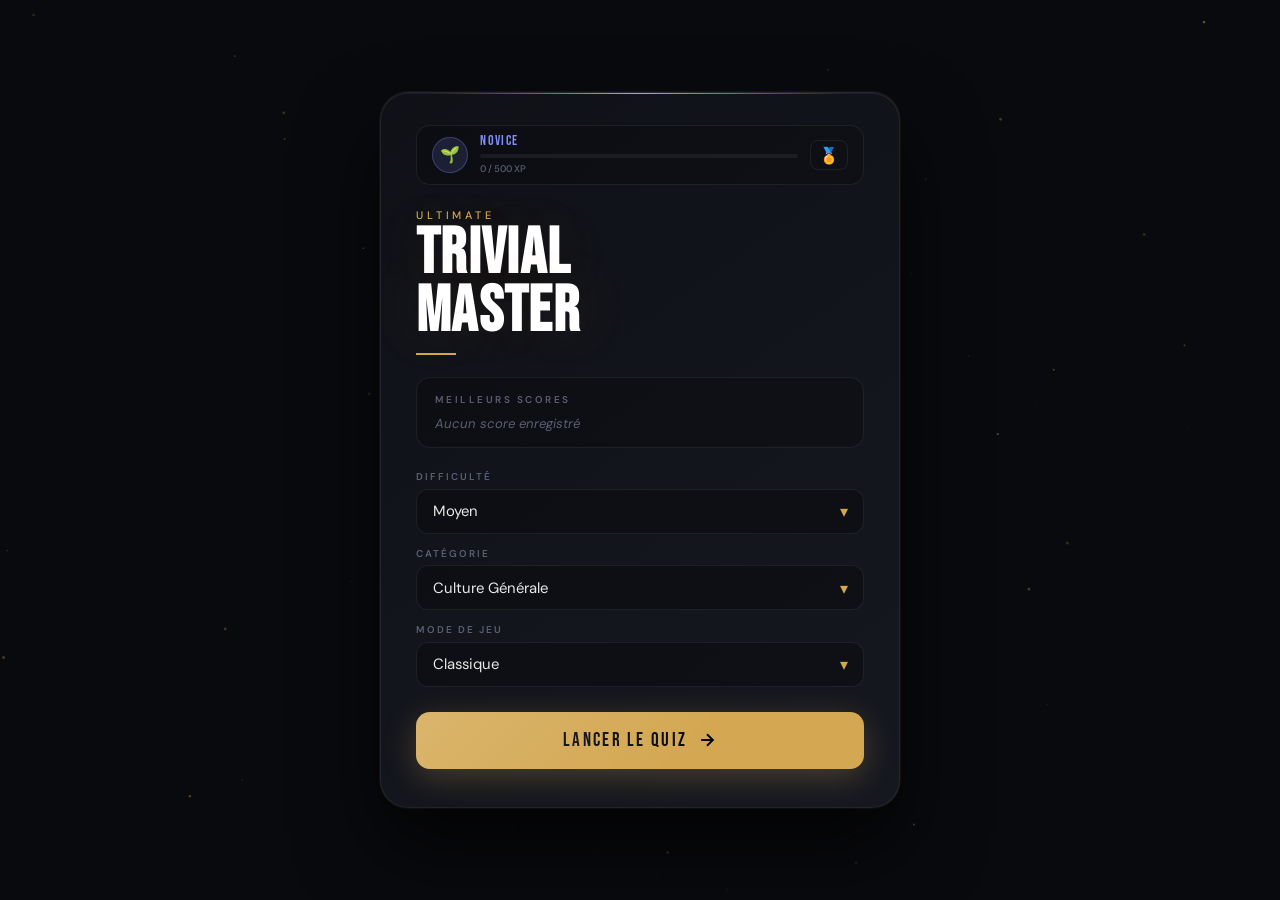
==== commit b989e0b1: "Syntax modification" ====
--- a/Web/projet/index.html
+++ b/Web/projet/index.html
@@ -3,7 +3,7 @@
 <head>
     <meta charset="UTF-8">
     <meta name="viewport" content="width=device-width, initial-scale=1.0">
-    <title>TRIVIA MASTER</title>
+    <title>TRIVIAL MASTER</title>
     <link rel="preconnect" href="https://fonts.googleapis.com">
     <link href="https://fonts.googleapis.com/css2?family=Bebas+Neue&family=DM+Sans:wght@300;400;500;600&display=swap" rel="stylesheet">
     <link rel="stylesheet" href="style.css">
@@ -30,7 +30,7 @@
 
         <div class="logo-block">
             <span class="logo-eyebrow">ULTIMATE</span>
-            <h1 class="logo-title">TRIVIA<br>MASTER</h1>
+            <h1 class="logo-title">TRIVIAL<br>MASTER</h1>
             <div class="logo-line"></div>
         </div>
 
